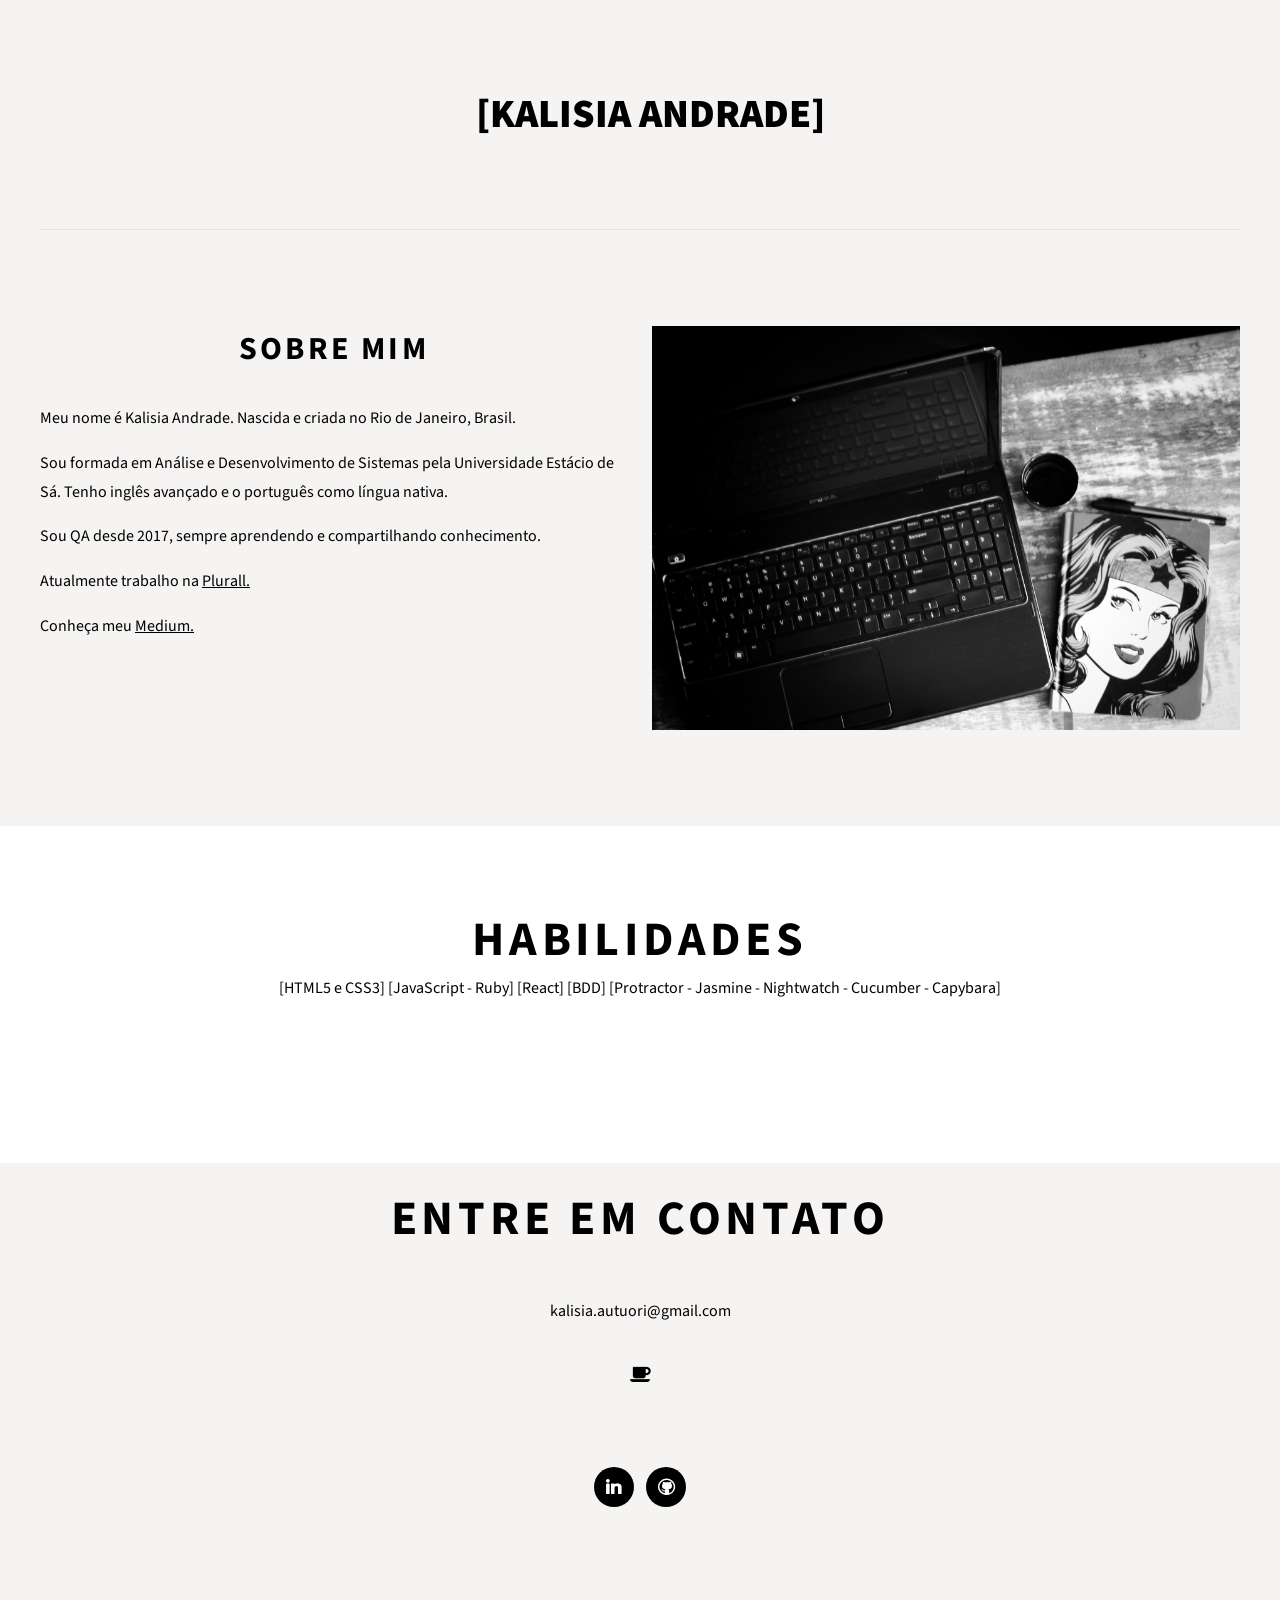
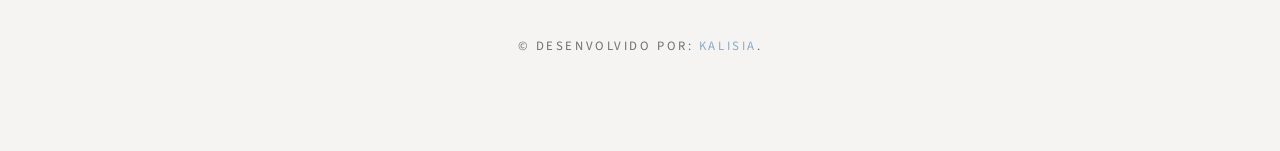
==== index.html @ cdbc7ce9 "Little modifications" ====
<!DOCTYPE html PUBLIC "-//W3C//DTD XHTML 1.0 Strict//EN" "http://www.w3.org/TR/xhtml1/DTD/xhtml1-strict.dtd">

<html xmlns="http://www.w3.org/1999/xhtml">
	
<head>
<meta http-equiv="Content-Type" content="text/html; charset=utf-8" />
<meta name="keywords" content="" />
<meta name="description" content="" />
<link href="http://fonts.googleapis.com/css?family=Source+Sans+Pro:200,300,400,600,700,900" rel="stylesheet" />
<link href="default.css" rel="stylesheet" type="text/css" media="all" />
<link href="fonts.css" rel="stylesheet" type="text/css" media="all" />
</head>
	
<body>
<div id="logo" class="container">
	<br><h1><span>[Kalisia Andrade]</span></a></h1></div></br>
	
</div>
<div id="page" class="container">
	<div id="content">
		<div class="title">
			<h2>Sobre mim</h2>
		</div>
		<p>Meu nome é Kalisia Andrade. Nascida e criada no Rio de Janeiro, Brasil.</p>
		<p>Sou formada em Análise e Desenvolvimento de Sistemas pela Universidade Estácio de Sá. Tenho inglês avançado e o português como língua nativa.</p>
		<p>Sou QA desde 2017, sempre aprendendo e compartilhando conhecimento.</p>
		<p>Atualmente trabalho na <a href=”https://www.plurall.net/”>Plurall.</a></p>
		<p>Conheça meu <a href=”https://medium.com/@kalisiaa”>Medium.</a></p>
		</div>
		<div id="sidebar"><a href="#" class="image image-full"><img src="/images/IMG_7427-01.jpeg" alt="" /></a></div>
</div>



<!--Kalisa.2019-->


<div id="featured-wrapper">
	<div id="featured" class="container">
		<div class="major">
			<h2>Habilidades</h2>
			<p>[HTML5 e CSS3] [JavaScript - Ruby] [React] [BDD] [Protractor - Jasmine - Nightwatch - Cucumber - Capybara]</p>
		</div>
		</div>
	</div>
</div>


<!--Kalisia.2019-->


<!--<div id="featured-wrapper">
	<div id="featured" class="container">
		<div class="major">
			<h2>Projetos</h2>
			<span class="byline"></span> 
		</div>
		<div id="sidebar"><a href="https://github.com/fabiopaesleme/fabiopaesleme.github.io" target="_blank" title="HTML Tutorials"Github do meu projeto para uma clínica de fisioterapia</a>
			</div>
		</div>
	</div>
</div>


<!--Kalisia.2019-->


<div id="contact" class="container">
		<div class="major">
			<br><h2>Entre em contato</h2></br>

			<br><p>kalisia.autuori@gmail.com</p></br>
			<a class="icon icon-coffee"></a>
		</div>

		<ul class="contact">
			<li><a href="https://www.linkedin.com/in/kalisia/" class="icon icon-linkedin"><span>Linkedin</span></a></li>
			<li><a href="https://github.com/Kalisia" class="icon icon-github"><span>Github</span></a></li>
		</ul>
</div>
<div id="copyright" class="container">
	<p>&copy; Desenvolvido por: <a href="https://github.com/Kalisia">Kalisia</a>.</p>
</div>
</body>
</html>
---- default.css ----
html, body
	{
		height: 100%;
	}
	
	body
	{
		margin: 0px;
		padding: 0px;
		background: #F6F4F3;
		font-family: 'Source Sans Pro', sans-serif;
		font-size: 12pt;
		font-weight: 400;
		color: #000000;
	}
	
	
	h1, h2, h3
	{
		margin: 0;
		padding: 0;
		text-align: center;
	}
	
	p, ol, ul
	{
		margin-top: 0;
	}
	
	ol, ul
	{
		padding: 0;
		list-style: none;
	}
	
	p
	{
		line-height: 180%;
	}
	
	strong
	{
	}
	
	a
	{
		color: #000000;
	}
	
	a:hover
	{
		text-decoration: none;
	}
	
	.container
	{
		width: 1200px;
		margin: 0px auto;
	}

/*********************************************************************************/
/* Image Style                                                                   */
/*********************************************************************************/

	.image
	{
		display: inline-block;
	}
	
	.image img
	{
		display: block;
		width: 100%;
	}
	
	.image-full
	{
		display: block;
		width: 100%;
		margin: 0 0 0 0;
	}
	
	.image-left
	{
		float: left;
		margin: 0 2em 2em 0;
	}
	
	.image-centered
	{
		display: block;
		margin: 0 0 2em 0;
	}
	
	.image-centered img
	{
		margin: 0 auto;
		width: auto;
	}

/*********************************************************************************/
/* List Styles                                                                   */
/*********************************************************************************/

	ul.style1
	{
	}


/*********************************************************************************/
/* Social Icon Styles                                                            */
/*********************************************************************************/

	ul.contact
	{
		overflow:  hidden;
		margin: 0em 0 3em 0;
		padding-top: 1em;
		text-align: center;
	}
	
	ul.contact li
	{
		display: inline-block;
		padding: 0em 0.30em;
		font-size: 1em;
	}
	
	ul.contact li span
	{
		display: none;
		margin: 0;
		padding: 0;
	}
	
	ul.contact li a
	{
		color: #FFF;
	}
	
	ul.contact li a:before
	{
		display: inline-block;
		background: #000000;
		width: 40px;
		height: 40px;
		line-height: 40px;
		border-radius: 20px;
		text-align: center;
		color: #ffffff;
	}

/*********************************************************************************/
/* Major Styles                                                                  */
/*********************************************************************************/

	.major
	{
		overflow: hidden;
		margin-bottom: 4em;
		text-align: center;
	}
	
	.major h2
	{
		letter-spacing: 0.10em;
		text-transform: uppercase;
		font-size: 3em;
		font-weight: 700;
		color: #000000;
	}

	.major .byline
	{
		display: block;
		padding-top: 0.2em;
		font-weight: 300;
		font-size: 2em;
	}

/*********************************************************************************/
/* Title Styles                                                                  */
/*********************************************************************************/

	.title
	{
		text-align: center;
	}
	
	.title h2
	{
		letter-spacing: 0.10em;
		text-transform: uppercase;
		font-weight: 700;
		color: #000000;
	}

	.title .byline
	{
		display: block;
		padding-top: 1em;
		font-weight: 300;
		font-size: 1.1em;
	}


/*********************************************************************************/
/* Button Style                                                                  */
/*********************************************************************************/

	.button
	{
		display: inline-block;
		margin: 1em 0em;
		padding: 1em 3em 1em 3em;
		background: #3f3f3f;
		letter-spacing: 0.20em;
		text-decoration: none;
		text-align: center;
		text-transform: uppercase;
		font-weight: 400;
		font-size: 0.90em;
		color: #FFF;
	}
	
	.button:before
	{
	}
		
/*********************************************************************************/
/* Header                                                                        */
/*********************************************************************************/

	#header
	{
		background: #3f3f3f;
	}

/*********************************************************************************/
/* Logo                                                                          */
/*********************************************************************************/

	#logo
	{
		padding: 4em 0em;
		text-transform: uppercase;
	}

	#logo h1
	{
		text-align: center;
		font-weight: 900;
		font-size: 2.5em;
	}
	
	#logo h1 a
	{
	}

	#logo span
	{
		padding: 0em 0em 0em 0.5em;
	}
	
	#logo h1:before
	{
		
	}
	
	#logo a 
	{
		color: #3f3f3f;
	}


/*********************************************************************************/
/* Menu                                                                          */
/*********************************************************************************/

	#menu ul
	{
		margin: 0;
		padding: 20px 0px 20px 0px;
		list-style: none;
		line-height: normal;
		text-align: center;
	}
	
	#menu li
	{
		display: inline-block;
	}
	
	#menu a
	{
		display: block;
		padding: 1em 2em;
		letter-spacing: 1px;
		text-decoration: none;
		text-transform: uppercase;
		font-size: 1em;
		font-weight: 700;
		color: #FFF;
	}
	
	#menu .current_page_item a
	{
	}
	
	#menu a:hover
	{
	}

/*********************************************************************************/
/* Banner                                                                        */
/*********************************************************************************/

	#banner
	{
	}

/*********************************************************************************/
/* Page                                                                          */
/*********************************************************************************/

	#page
	{
		overflow: hidden;
		padding: 6em 0em;
		border-top: 1px solid #E5E5E5;
	}

/*********************************************************************************/
/* Content                                                                       */
/*********************************************************************************/

	#content
	{
		float: left;
		width: 588px;
	}
	
	#content .title
	{
		padding-bottom: 2em;
		text-align: left;
	}
	
	#content h2
	{
		font-size: 2em;
	}
	
	#content .byline
	{
		padding-top: 0;
		font-size: 1.5em;
	}

/*********************************************************************************/
/* Sidebar                                                                       */
/*********************************************************************************/

	#sidebar
	{
		float: right;
		width: 588px;
	}

/*********************************************************************************/
/* Footer                                                                        */
/*********************************************************************************/

	#footer
	{
	}

/*********************************************************************************/
/* Copyright                                                                     */
/*********************************************************************************/

	#copyright
	{
		overflow: hidden;
		padding: 5em 0em;
	}
	
	#copyright p
	{
		letter-spacing: 0.20em;
		text-align: center;
		text-transform: uppercase;
		font-size: 0.80em;
		color: #6F6F6F;
	}
	
	#copyright a
	{
		text-decoration: none;
		color: #89abc6;
	}

/*********************************************************************************/
/* Featured                                                                      */
/*********************************************************************************/

	#featured-wrapper
	{
		overflow: hidden;
		padding: 5em 0em;
		background: #FFF;
	}
	
	#featured h2
	{
		text-align: center;
	}

	#featured .icon
	{
		position: relative;
		display: block;
		margin: 0px auto 20px auto;
		line-height:  normal;
		font-size: 6em;
		text-align: center;
		color: #89abc6;
	}

	div#passeidireto img
	{
    		width: 400px;
    		margin: auto;
	}

	.column1,
	.column2,
	.column3,
	.column4
	{
		width: 282px;
	}
	
	.column1,
	.column2
	{
		float: left;
		margin-right: 24px;
	}
	
	.column3
	{
		float: left;
	}
	
	.column4
	{
		float: right;
	}

/*********************************************************************************/
/* Portfolio                                                                     */
/*********************************************************************************/

	#portfolio-wrapper
	{
		padding: 6em 0em;
	}
	
	#portfolio
	{
		overflow: hidden;
		text-align: center;
	}
	
	#portfolio img
	{
		margin: 0;
		padding: 0;
	}
	
	#portfolio .box
	{
		padding: 30px;
		background: #FFF;
		border-bottom: 2px solid #7C7C7C;
		border-right: 1px solid #DADADA;
		border-left: 1px solid #DADADA;
	}


	#passeidireto #sidebar
	{
    		width: 100%;
	}
---- fonts.css ----
@charset 'UTF-8';

@font-face
{
	font-family: 'FontAwesome';
	src: url('fonts/fontawesome-webfont.eot?v=3.0.1');
	src: url('fonts/fontawesome-webfont.eot?#iefix&v=3.0.1') format('embedded-opentype'),
	     url('fonts/fontawesome-webfont.woff?v=3.0.1') format('woff'),
	     url('fonts/fontawesome-webfont.ttf?v=3.0.1') format('truetype'),
	     url('fonts/fontawesome-webfont.svg#FontAwesome') format('svg');
	font-weight: normal;
	font-style: normal;
}

@font-face
{
	font-family: 'Font-Awesome-Social';
	src: url('fonts/fontawesome-social-webfont.eot');
	src: url('fonts/fontawesome-social-webfont.eot?#iefix') format('embedded-opentype'),
	     url('fonts/fontawesome-social-webfont.woff') format('woff'),
		 url('fonts/fontawesome-social-webfont.ttf') format('truetype'),
		 url('fonts/fontawesome-social-webfont.svg#Font-Awesome-More') format('svg');
	font-weight: normal;
	font-style: normal;
}

/*********************************************************************************/
/* Icons                                                                         */
/*********************************************************************************/

	/*
		Powered by:
		
		Font Awesome (http://fortawesome.github.com/Font-Awesome/)
		Font Awesome More (http://gregoryloucas.github.com/Font-Awesome-More/)
	*/

	.icon
	{
		text-decoration: none;
	}

		.icon:before
		{
			font-size: 1.25em;
			text-decoration: none;
			font-family: FontAwesome;
			font-weight: normal;
			font-style: normal;
			-webkit-text-rendering: optimizeLegibility;
			-moz-text-rendering: optimizeLegibility;
			-ms-text-rendering: optimizeLegibility;
			-o-text-rendering: optimizeLegibility;
			text-rendering: optimizeLegibility;
			-webkit-font-smoothing: antialiased;
			-moz-font-smoothing: antialiased;
			-ms-font-smoothing: antialiased;
			-o-font-smoothing: antialiased;
			font-smoothing: antialiased;
			-webkit-font-feature-settings: "liga" 1, "dlig" 1;
			-moz-font-feature-settings: "liga=1, dlig=1";
			-ms-font-feature-settings: "liga" 1, "dlig" 1;
			-o-font-feature-settings: "liga" 1, "dlig" 1;
			font-feature-settings: "liga" 1, "dlig" 1;
		}

		.icon-glass:before                { content: "\f000"; }
		.icon-music:before                { content: "\f001"; }
		.icon-search:before               { content: "\f002"; }
		.icon-envelope:before             { content: "\f003"; }
		.icon-heart:before                { content: "\f004"; }
		.icon-star:before                 { content: "\f005"; }
		.icon-star-empty:before           { content: "\f006"; }
		.icon-user:before                 { content: "\f007"; }
		.icon-film:before                 { content: "\f008"; }
		.icon-th-large:before             { content: "\f009"; }
		.icon-th:before                   { content: "\f00a"; }
		.icon-th-list:before              { content: "\f00b"; }
		.icon-ok:before                   { content: "\f00c"; }
		.icon-remove:before               { content: "\f00d"; }
		.icon-zoom-in:before              { content: "\f00e"; }

		.icon-zoom-out:before             { content: "\f010"; }
		.icon-off:before                  { content: "\f011"; }
		.icon-signal:before               { content: "\f012"; }
		.icon-cog:before                  { content: "\f013"; }
		.icon-trash:before                { content: "\f014"; }
		.icon-home:before                 { content: "\f015"; }
		.icon-file:before                 { content: "\f016"; }
		.icon-time:before                 { content: "\f017"; }
		.icon-road:before                 { content: "\f018"; }
		.icon-download-alt:before         { content: "\f019"; }
		.icon-download:before             { content: "\f01a"; }
		.icon-upload:before               { content: "\f01b"; }
		.icon-inbox:before                { content: "\f01c"; }
		.icon-play-circle:before          { content: "\f01d"; }
		.icon-repeat:before               { content: "\f01e"; }

		/* \f020 doesn't work in Safari. all shifted one down */
		.icon-refresh:before              { content: "\f021"; }
		.icon-list-alt:before             { content: "\f022"; }
		.icon-lock:before                 { content: "\f023"; }
		.icon-flag:before                 { content: "\f024"; }
		.icon-headphones:before           { content: "\f025"; }
		.icon-volume-off:before           { content: "\f026"; }
		.icon-volume-down:before          { content: "\f027"; }
		.icon-volume-up:before            { content: "\f028"; }
		.icon-qrcode:before               { content: "\f029"; }
		.icon-barcode:before              { content: "\f02a"; }
		.icon-tag:before                  { content: "\f02b"; }
		.icon-tags:before                 { content: "\f02c"; }
		.icon-book:before                 { content: "\f02d"; }
		.icon-bookmark:before             { content: "\f02e"; }
		.icon-print:before                { content: "\f02f"; }

		.icon-camera:before               { content: "\f030"; }
		.icon-font:before                 { content: "\f031"; }
		.icon-bold:before                 { content: "\f032"; }
		.icon-italic:before               { content: "\f033"; }
		.icon-text-height:before          { content: "\f034"; }
		.icon-text-width:before           { content: "\f035"; }
		.icon-align-left:before           { content: "\f036"; }
		.icon-align-center:before         { content: "\f037"; }
		.icon-align-right:before          { content: "\f038"; }
		.icon-align-justify:before        { content: "\f039"; }
		.icon-list:before                 { content: "\f03a"; }
		.icon-indent-left:before          { content: "\f03b"; }
		.icon-indent-right:before         { content: "\f03c"; }
		.icon-facetime-video:before       { content: "\f03d"; }
		.icon-picture:before              { content: "\f03e"; }

		.icon-pencil:before               { content: "\f040"; }
		.icon-map-marker:before           { content: "\f041"; }
		.icon-adjust:before               { content: "\f042"; }
		.icon-tint:before                 { content: "\f043"; }
		.icon-edit:before                 { content: "\f044"; }
		.icon-share:before                { content: "\f045"; }
		.icon-check:before                { content: "\f046"; }
		.icon-move:before                 { content: "\f047"; }
		.icon-step-backward:before        { content: "\f048"; }
		.icon-fast-backward:before        { content: "\f049"; }
		.icon-backward:before             { content: "\f04a"; }
		.icon-play:before                 { content: "\f04b"; }
		.icon-pause:before                { content: "\f04c"; }
		.icon-stop:before                 { content: "\f04d"; }
		.icon-forward:before              { content: "\f04e"; }

		.icon-fast-forward:before         { content: "\f050"; }
		.icon-step-forward:before         { content: "\f051"; }
		.icon-eject:before                { content: "\f052"; }
		.icon-chevron-left:before         { content: "\f053"; }
		.icon-chevron-right:before        { content: "\f054"; }
		.icon-plus-sign:before            { content: "\f055"; }
		.icon-minus-sign:before           { content: "\f056"; }
		.icon-remove-sign:before          { content: "\f057"; }
		.icon-ok-sign:before              { content: "\f058"; }
		.icon-question-sign:before        { content: "\f059"; }
		.icon-info-sign:before            { content: "\f05a"; }
		.icon-screenshot:before           { content: "\f05b"; }
		.icon-remove-circle:before        { content: "\f05c"; }
		.icon-ok-circle:before            { content: "\f05d"; }
		.icon-ban-circle:before           { content: "\f05e"; }

		.icon-arrow-left:before           { content: "\f060"; }
		.icon-arrow-right:before          { content: "\f061"; }
		.icon-arrow-up:before             { content: "\f062"; }
		.icon-arrow-down:before           { content: "\f063"; }
		.icon-share-alt:before            { content: "\f064"; }
		.icon-resize-full:before          { content: "\f065"; }
		.icon-resize-small:before         { content: "\f066"; }
		.icon-plus:before                 { content: "\f067"; }
		.icon-minus:before                { content: "\f068"; }
		.icon-asterisk:before             { content: "\f069"; }
		.icon-exclamation-sign:before     { content: "\f06a"; }
		.icon-gift:before                 { content: "\f06b"; }
		.icon-leaf:before                 { content: "\f06c"; }
		.icon-fire:before                 { content: "\f06d"; }
		.icon-eye-open:before             { content: "\f06e"; }

		.icon-eye-close:before            { content: "\f070"; }
		.icon-warning-sign:before         { content: "\f071"; }
		.icon-plane:before                { content: "\f072"; }
		.icon-calendar:before             { content: "\f073"; }
		.icon-random:before               { content: "\f074"; }
		.icon-comment:before              { content: "\f075"; }
		.icon-magnet:before               { content: "\f076"; }
		.icon-chevron-up:before           { content: "\f077"; }
		.icon-chevron-down:before         { content: "\f078"; }
		.icon-retweet:before              { content: "\f079"; }
		.icon-shopping-cart:before        { content: "\f07a"; }
		.icon-folder-close:before         { content: "\f07b"; }
		.icon-folder-open:before          { content: "\f07c"; }
		.icon-resize-vertical:before      { content: "\f07d"; }
		.icon-resize-horizontal:before    { content: "\f07e"; }

		.icon-bar-chart:before            { content: "\f080"; }
		.icon-twitter-sign:before         { content: "\f081"; }
		.icon-facebook-sign:before        { content: "\f082"; }
		.icon-camera-retro:before         { content: "\f083"; }
		.icon-key:before                  { content: "\f084"; }
		.icon-cogs:before                 { content: "\f085"; }
		.icon-comments:before             { content: "\f086"; }
		.icon-thumbs-up:before            { content: "\f087"; }
		.icon-thumbs-down:before          { content: "\f088"; }
		.icon-star-half:before            { content: "\f089"; }
		.icon-heart-empty:before          { content: "\f08a"; }
		.icon-signout:before              { content: "\f08b"; }
		.icon-linkedin-sign:before        { content: "\f08c"; }
		.icon-pushpin:before              { content: "\f08d"; }
		.icon-external-link:before        { content: "\f08e"; }

		.icon-signin:before               { content: "\f090"; }
		.icon-trophy:before               { content: "\f091"; }
		.icon-github-sign:before          { content: "\f092"; }
		.icon-upload-alt:before           { content: "\f093"; }
		.icon-lemon:before                { content: "\f094"; }
		.icon-phone:before                { content: "\f095"; }
		.icon-check-empty:before          { content: "\f096"; }
		.icon-bookmark-empty:before       { content: "\f097"; }
		.icon-phone-sign:before           { content: "\f098"; }
		.icon-twitter:before              { content: "\f099"; }
		.icon-facebook:before             { content: "\f09a"; }
		.icon-github:before               { content: "\f09b"; }
		.icon-unlock:before               { content: "\f09c"; }
		.icon-credit-card:before          { content: "\f09d"; }
		.icon-rss:before                  { content: "\f09e"; }

		.icon-hdd:before                  { content: "\f0a0"; }
		.icon-bullhorn:before             { content: "\f0a1"; }
		.icon-bell:before                 { content: "\f0a2"; }
		.icon-certificate:before          { content: "\f0a3"; }
		.icon-hand-right:before           { content: "\f0a4"; }
		.icon-hand-left:before            { content: "\f0a5"; }
		.icon-hand-up:before              { content: "\f0a6"; }
		.icon-hand-down:before            { content: "\f0a7"; }
		.icon-circle-arrow-left:before    { content: "\f0a8"; }
		.icon-circle-arrow-right:before   { content: "\f0a9"; }
		.icon-circle-arrow-up:before      { content: "\f0aa"; }
		.icon-circle-arrow-down:before    { content: "\f0ab"; }
		.icon-globe:before                { content: "\f0ac"; }
		.icon-wrench:before               { content: "\f0ad"; }
		.icon-tasks:before                { content: "\f0ae"; }

		.icon-filter:before               { content: "\f0b0"; }
		.icon-briefcase:before            { content: "\f0b1"; }
		.icon-fullscreen:before           { content: "\f0b2"; }

		.icon-group:before                { content: "\f0c0"; }
		.icon-link:before                 { content: "\f0c1"; }
		.icon-cloud:before                { content: "\f0c2"; }
		.icon-beaker:before               { content: "\f0c3"; }
		.icon-cut:before                  { content: "\f0c4"; }
		.icon-copy:before                 { content: "\f0c5"; }
		.icon-paper-clip:before           { content: "\f0c6"; }
		.icon-save:before                 { content: "\f0c7"; }
		.icon-sign-blank:before           { content: "\f0c8"; }
		.icon-reorder:before              { content: "\f0c9"; }
		.icon-list-ul:before              { content: "\f0ca"; }
		.icon-list-ol:before              { content: "\f0cb"; }
		.icon-strikethrough:before        { content: "\f0cc"; }
		.icon-underline:before            { content: "\f0cd"; }
		.icon-table:before                { content: "\f0ce"; }

		.icon-magic:before                { content: "\f0d0"; }
		.icon-truck:before                { content: "\f0d1"; }
		.icon-pinterest:before            { content: "\f0d2"; }
		.icon-pinterest-sign:before       { content: "\f0d3"; }
		.icon-google-plus-sign:before     { content: "\f0d4"; }
		.icon-google-plus:before          { content: "\f0d5"; }
		.icon-money:before                { content: "\f0d6"; }
		.icon-caret-down:before           { content: "\f0d7"; }
		.icon-caret-up:before             { content: "\f0d8"; }
		.icon-caret-left:before           { content: "\f0d9"; }
		.icon-caret-right:before          { content: "\f0da"; }
		.icon-columns:before              { content: "\f0db"; }
		.icon-sort:before                 { content: "\f0dc"; }
		.icon-sort-down:before            { content: "\f0dd"; }
		.icon-sort-up:before              { content: "\f0de"; }

		.icon-envelope-alt:before         { content: "\f0e0"; }
		.icon-linkedin:before             { content: "\f0e1"; }
		.icon-undo:before                 { content: "\f0e2"; }
		.icon-legal:before                { content: "\f0e3"; }
		.icon-dashboard:before            { content: "\f0e4"; }
		.icon-comment-alt:before          { content: "\f0e5"; }
		.icon-comments-alt:before         { content: "\f0e6"; }
		.icon-bolt:before                 { content: "\f0e7"; }
		.icon-sitemap:before              { content: "\f0e8"; }
		.icon-umbrella:before             { content: "\f0e9"; }
		.icon-paste:before                { content: "\f0ea"; }
		.icon-lightbulb:before            { content: "\f0eb"; }
		.icon-exchange:before             { content: "\f0ec"; }
		.icon-cloud-download:before       { content: "\f0ed"; }
		.icon-cloud-upload:before         { content: "\f0ee"; }

		.icon-user-md:before              { content: "\f0f0"; }
		.icon-stethoscope:before          { content: "\f0f1"; }
		.icon-suitcase:before             { content: "\f0f2"; }
		.icon-bell-alt:before             { content: "\f0f3"; }
		.icon-coffee:before               { content: "\f0f4"; }
		.icon-food:before                 { content: "\f0f5"; }
		.icon-file-alt:before             { content: "\f0f6"; }
		.icon-building:before             { content: "\f0f7"; }
		.icon-hospital:before             { content: "\f0f8"; }
		.icon-ambulance:before            { content: "\f0f9"; }
		.icon-medkit:before               { content: "\f0fa"; }
		.icon-fighter-jet:before          { content: "\f0fb"; }
		.icon-beer:before                 { content: "\f0fc"; }
		.icon-h-sign:before               { content: "\f0fd"; }
		.icon-plus-sign-alt:before        { content: "\f0fe"; }

		.icon-double-angle-left:before    { content: "\f100"; }
		.icon-double-angle-right:before   { content: "\f101"; }
		.icon-double-angle-up:before      { content: "\f102"; }
		.icon-double-angle-down:before    { content: "\f103"; }
		.icon-angle-left:before           { content: "\f104"; }
		.icon-angle-right:before          { content: "\f105"; }
		.icon-angle-up:before             { content: "\f106"; }
		.icon-angle-down:before           { content: "\f107"; }
		.icon-desktop:before              { content: "\f108"; }
		.icon-laptop:before               { content: "\f109"; }
		.icon-tablet:before               { content: "\f10a"; }
		.icon-mobile-phone:before         { content: "\f10b"; }
		.icon-circle-blank:before         { content: "\f10c"; }
		.icon-quote-left:before           { content: "\f10d"; }
		.icon-quote-right:before          { content: "\f10e"; }

		.icon-spinner:before              { content: "\f110"; }
		.icon-circle:before               { content: "\f111"; }
		.icon-reply:before                { content: "\f112"; }
		.icon-github-alt:before           { content: "\f113"; }
		.icon-folder-close-alt:before     { content: "\f114"; }
		.icon-folder-open-alt:before      { content: "\f115"; }

		.icon-blogger-sign:before,.icon-blogger:before,.icon-delicious:before,.icon-dribbble-sign:before,.icon-dribbble:before,.icon-dropbox:before,.icon-drupal:before,.icon-evernote-sign:before,.icon-evernote:before,.icon-flickr-sign:before,.icon-flickr:before,.icon-forrst-sign:before,.icon-forrst:before,.icon-foursquare-sign:before,.icon-foursquare:before,.icon-git-fork:before,.icon-hacker-news:before,.icon-instagram:before,.icon-lastfm-sign:before,.icon-lastfm:before,.icon-paypal:before,.icon-picasa-sign:before,.icon-picasa:before,.icon-reddit:before,.icon-share-this-sign:before,.icon-share-this:before,.icon-skype:before,.icon-soundcloud:before,.icon-spotify:before,.icon-stack-overflow:before,.icon-tumblr-sign:before,.icon-tumblr:before,.icon-vimeo-sign:before,.icon-vimeo:before,.icon-wordpress-sign:before,.icon-wordpress:before,.icon-yelp-sign:before,.icon-yelp:before,.icon-youtube-sign:before,.icon-youtube:before              {font-family:'Font-Awesome-Social'; }

		.icon-dropbox:before              { content: "\f300"; }
		.icon-drupal:before               { content: "\f301"; }
		.icon-git-fork:before             { content: "\f302"; }
		.icon-instagram:before            { content: "\f303"; }
		.icon-share-this-sign:before      { content: "\f304"; }
		.icon-share-this:before           { content: "\f305"; }
		.icon-foursquare-sign:before      { content: "\f306"; }
		.icon-foursquare:before           { content: "\f307"; }
		.icon-hacker-news:before          { content: "\f308"; }
		.icon-skype:before                { content: "\f309"; }
		.icon-spotify:before              { content: "\f30a"; }
		.icon-soundcloud:before           { content: "\f30b"; }
		.icon-paypal:before               { content: "\f30c"; }
		.icon-youtube-sign:before         { content: "\f30d"; }
		.icon-youtube:before              { content: "\f30e"; }
		.icon-reddit:before               { content: "\f30f"; }
		.icon-blogger-sign:before         { content: "\f310"; }
		.icon-blogger:before              { content: "\f311"; }
		.icon-dribbble-sign:before        { content: "\f312"; }
		.icon-dribbble:before             { content: "\f313"; }
		.icon-evernote-sign:before        { content: "\f314"; }
		.icon-evernote:before             { content: "\f315"; }
		.icon-flickr-sign:before          { content: "\f316"; }
		.icon-flickr:before               { content: "\f317"; }
		.icon-forrst-sign:before          { content: "\f318"; }
		.icon-forrst:before               { content: "\f319"; }
		.icon-delicious:before            { content: "\f31a"; }
		.icon-lastfm-sign:before          { content: "\f31b"; }
		.icon-lastfm:before               { content: "\f31c"; }
		.icon-picasa-sign:before          { content: "\f31d"; }
		.icon-picasa:before               { content: "\f31e"; }
		.icon-stack-overflow:before       { content: "\f320"; }
		.icon-tumblr-sign:before          { content: "\f321"; }
		.icon-tumblr:before               { content: "\f322"; }
		.icon-vimeo-sign:before           { content: "\f323"; }
		.icon-vimeo:before                { content: "\f324"; }
		.icon-wordpress-sign:before       { content: "\f325"; }
		.icon-wordpress:before            { content: "\f326"; }
		.icon-yelp-sign:before            { content: "\f327"; }
		.icon-yelp:before                 { content: "\f328"; }
		.icon-cloud-upload:before		  { content: "\f0ee"; }
		.icon-cloud-download:before		  { content: "\f0ed"; }
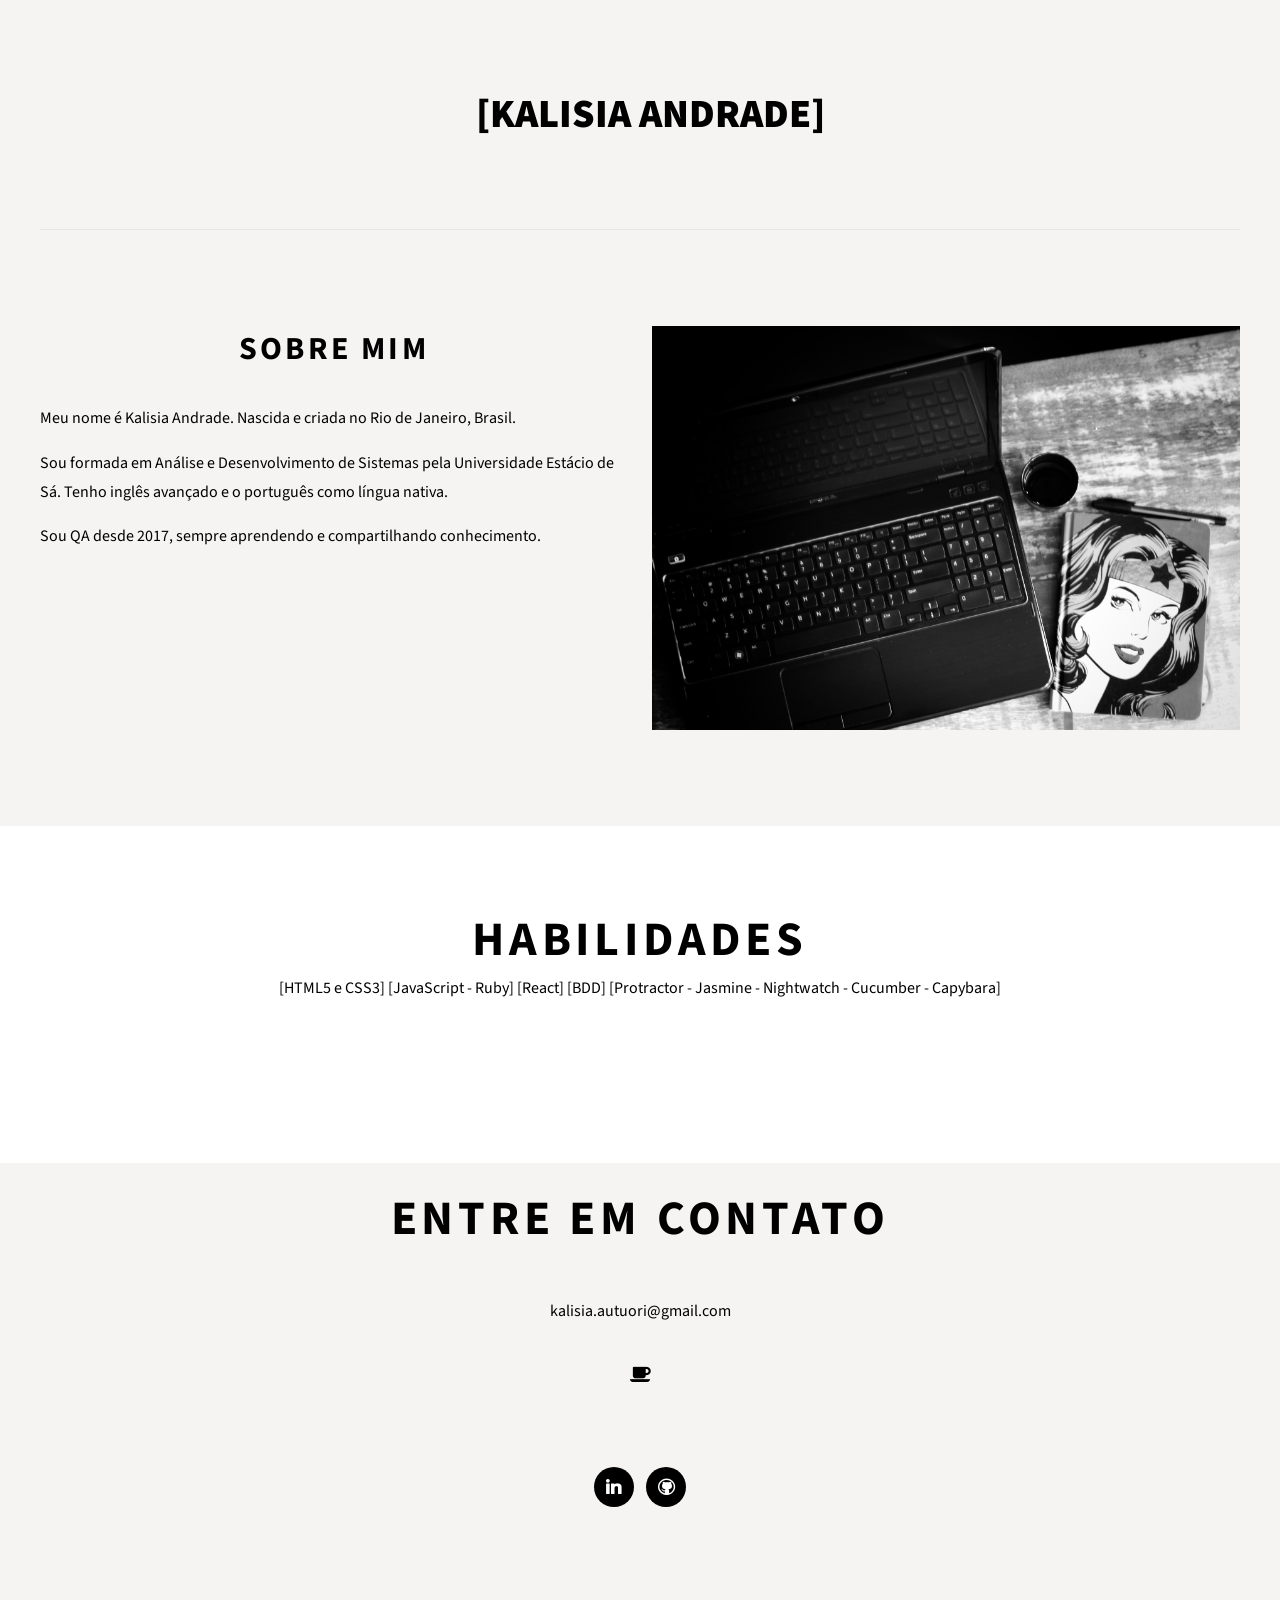
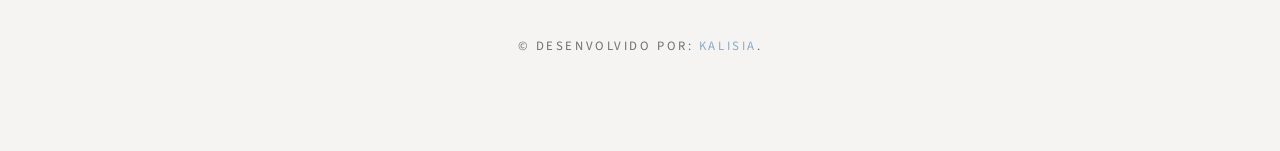
==== commit 73af851d: "more details" ====
--- a/index.html
+++ b/index.html
@@ -24,8 +24,6 @@
 		<p>Meu nome é Kalisia Andrade. Nascida e criada no Rio de Janeiro, Brasil.</p>
 		<p>Sou formada em Análise e Desenvolvimento de Sistemas pela Universidade Estácio de Sá. Tenho inglês avançado e o português como língua nativa.</p>
 		<p>Sou QA desde 2017, sempre aprendendo e compartilhando conhecimento.</p>
-		<p>Atualmente trabalho na <a href=”https://www.plurall.net/”>Plurall.</a></p>
-		<p>Conheça meu <a href=”https://medium.com/@kalisiaa”>Medium.</a></p>
 		</div>
 		<div id="sidebar"><a href="#" class="image image-full"><img src="/images/IMG_7427-01.jpeg" alt="" /></a></div>
 </div>
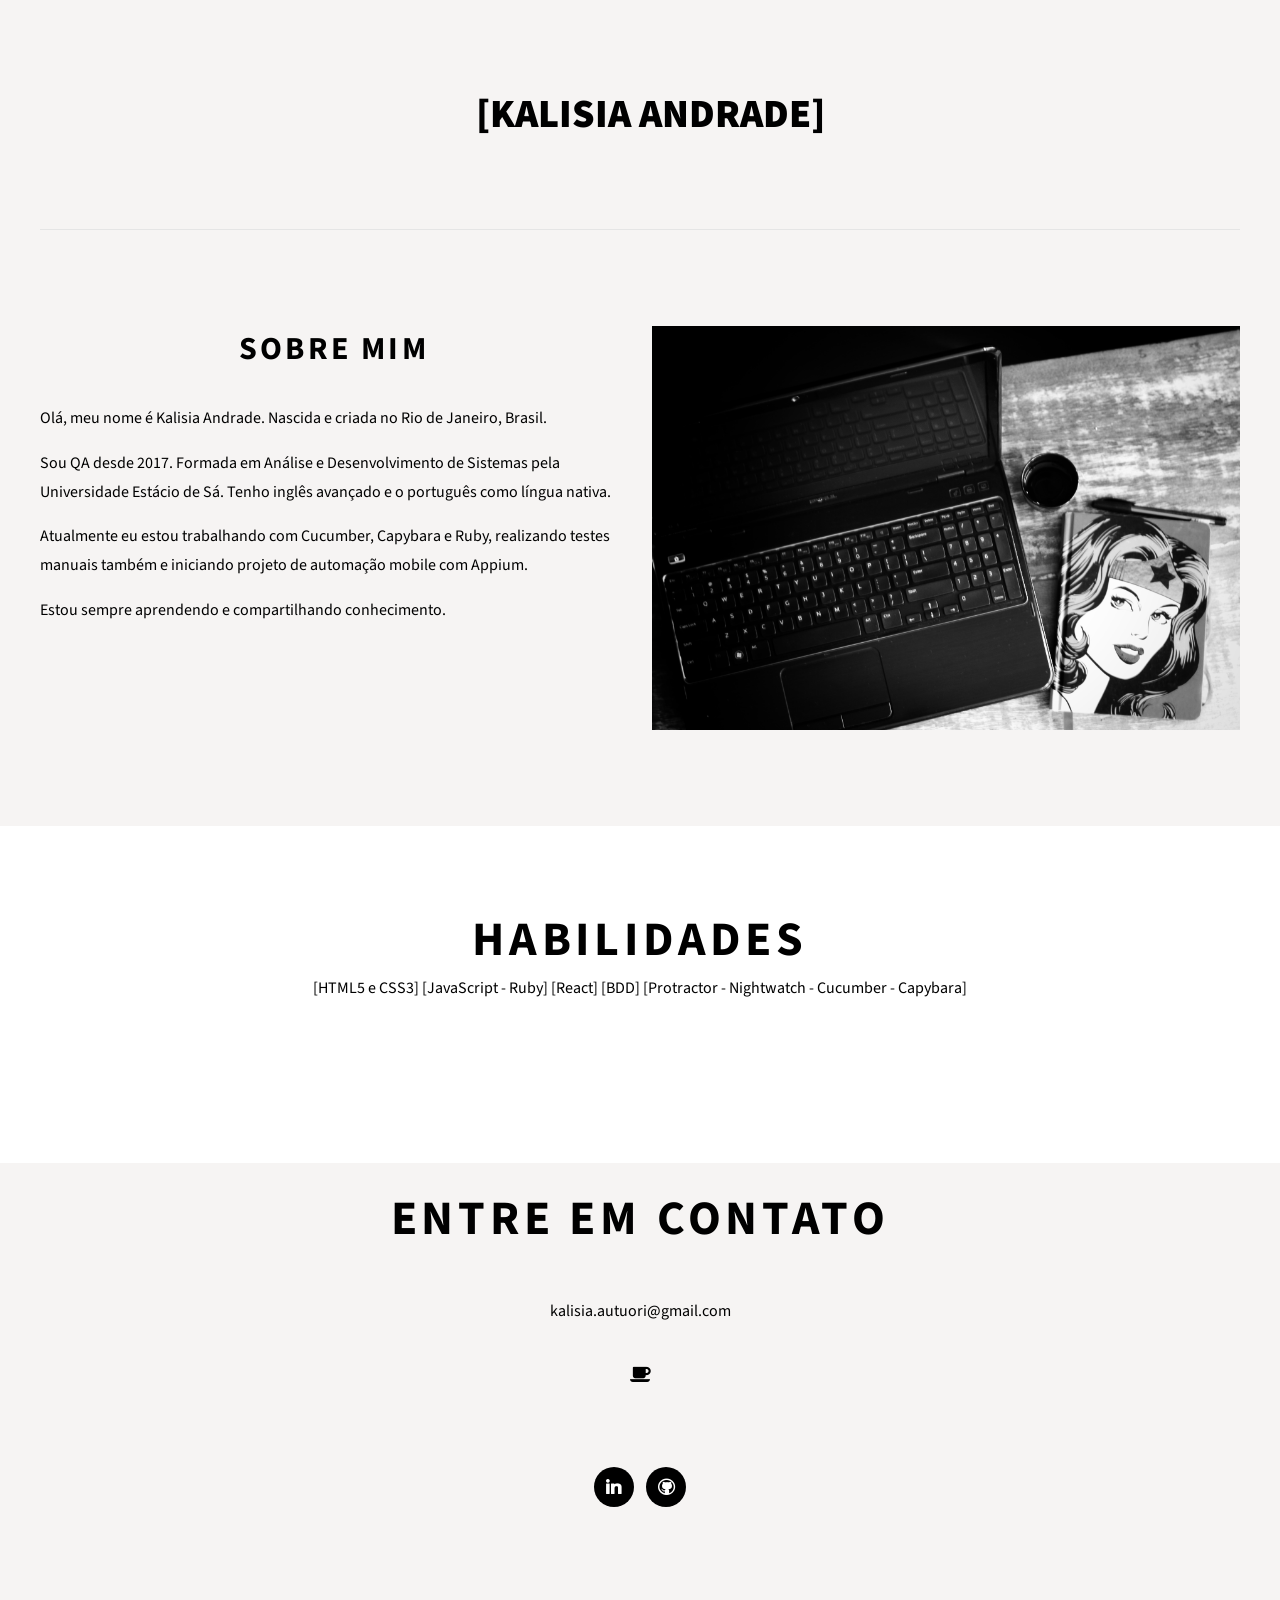
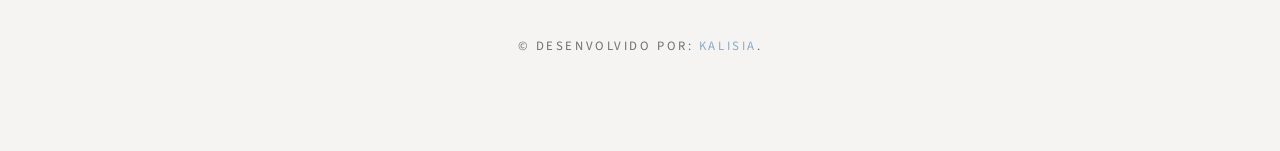
==== commit ebe1a78f: "updating infos" ====
--- a/index.html
+++ b/index.html
@@ -21,9 +21,10 @@
 		<div class="title">
 			<h2>Sobre mim</h2>
 		</div>
-		<p>Meu nome é Kalisia Andrade. Nascida e criada no Rio de Janeiro, Brasil.</p>
-		<p>Sou formada em Análise e Desenvolvimento de Sistemas pela Universidade Estácio de Sá. Tenho inglês avançado e o português como língua nativa.</p>
-		<p>Sou QA desde 2017, sempre aprendendo e compartilhando conhecimento.</p>
+		<p>Olá, meu nome é Kalisia Andrade. Nascida e criada no Rio de Janeiro, Brasil.</p>
+		<p>Sou QA desde 2017. Formada em Análise e Desenvolvimento de Sistemas pela Universidade Estácio de Sá. Tenho inglês avançado e o português como língua nativa.</p>
+		<p>Atualmente eu estou trabalhando com Cucumber, Capybara e Ruby, realizando testes manuais também e iniciando projeto de automação mobile com Appium.</p>
+		<p>Estou sempre aprendendo e compartilhando conhecimento.</p>
 		</div>
 		<div id="sidebar"><a href="#" class="image image-full"><img src="/images/IMG_7427-01.jpeg" alt="" /></a></div>
 </div>
@@ -37,7 +38,7 @@
 	<div id="featured" class="container">
 		<div class="major">
 			<h2>Habilidades</h2>
-			<p>[HTML5 e CSS3] [JavaScript - Ruby] [React] [BDD] [Protractor - Jasmine - Nightwatch - Cucumber - Capybara]</p>
+			<p>[HTML5 e CSS3] [JavaScript - Ruby] [React] [BDD] [Protractor - Nightwatch - Cucumber - Capybara]</p>
 		</div>
 		</div>
 	</div>
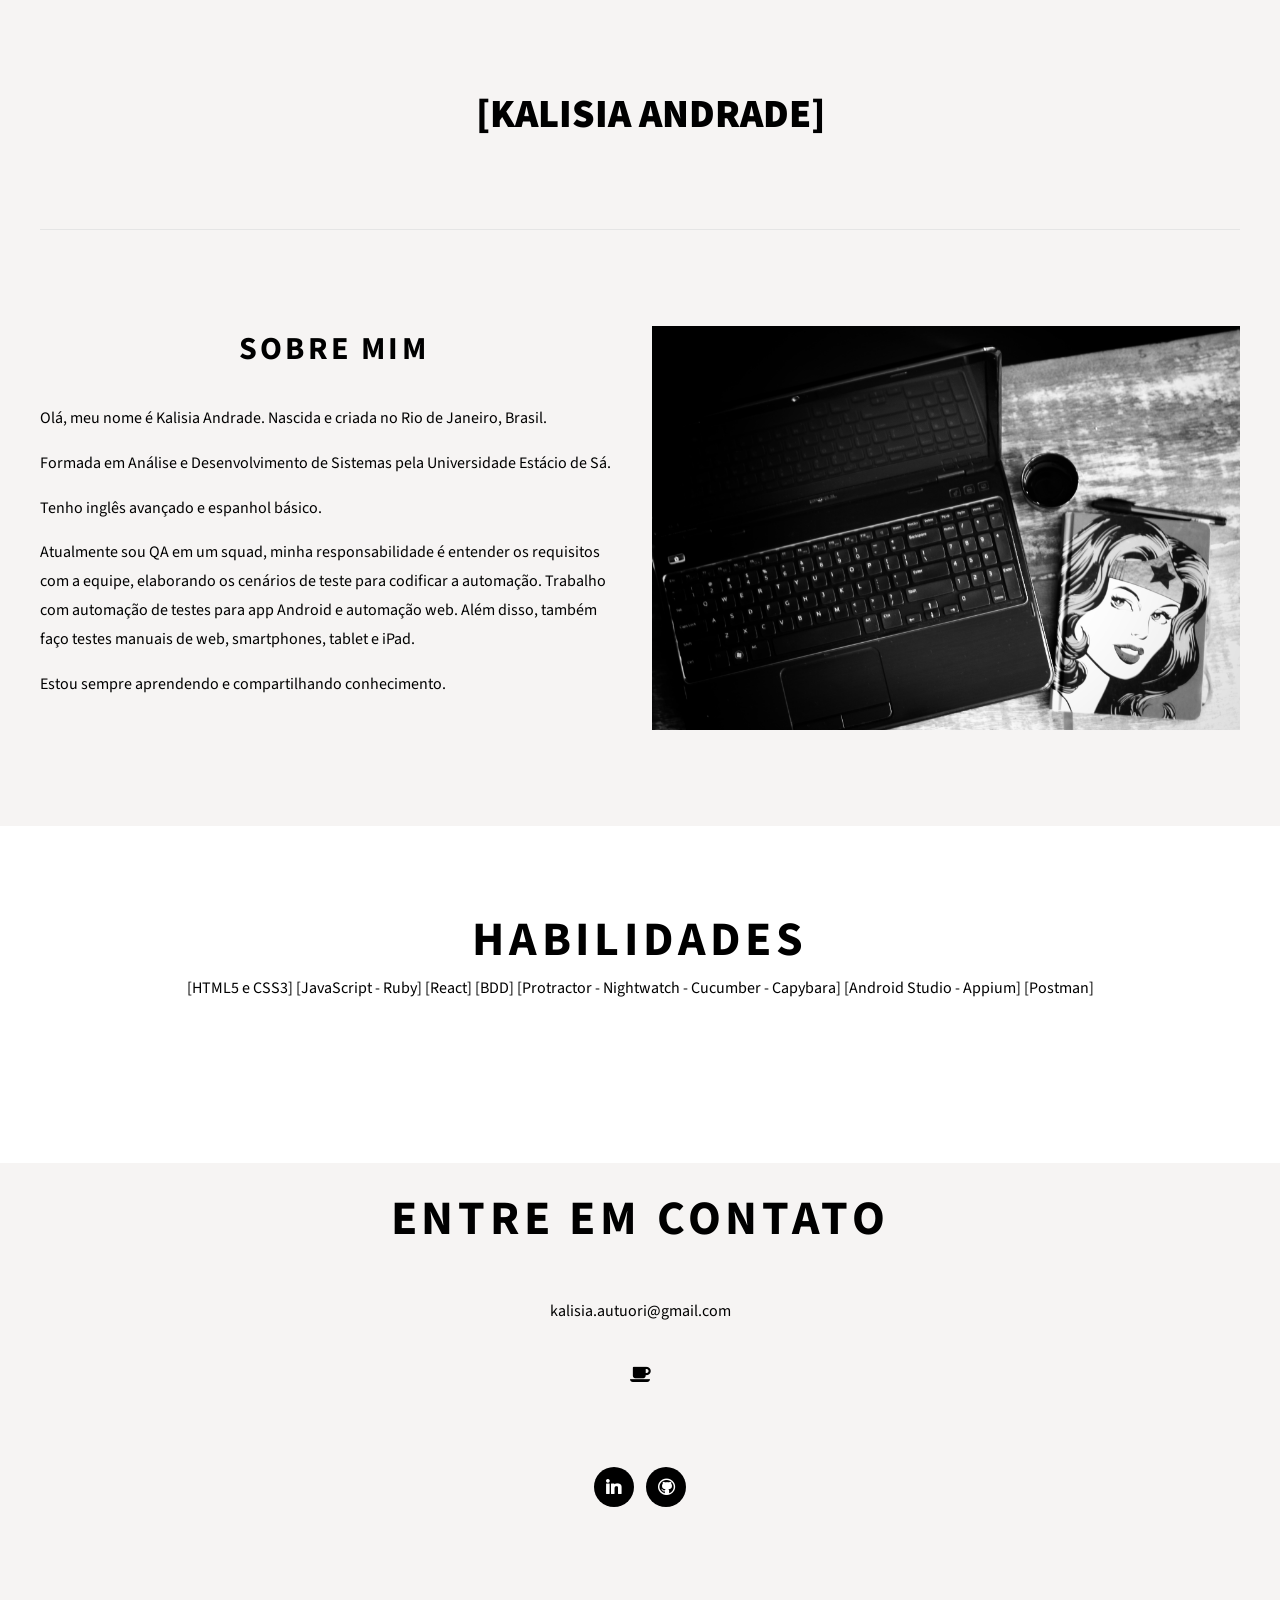
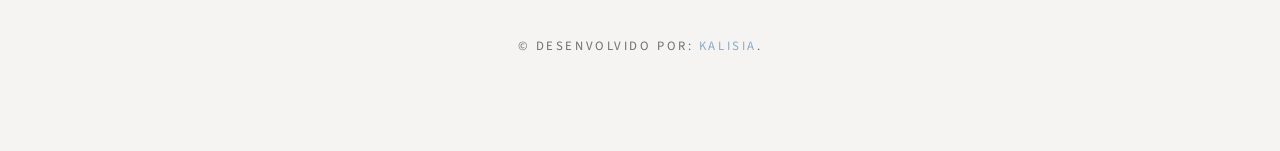
==== commit 4c9a8a51: "Update infos" ====
--- a/index.html
+++ b/index.html
@@ -22,8 +22,9 @@
 			<h2>Sobre mim</h2>
 		</div>
 		<p>Olá, meu nome é Kalisia Andrade. Nascida e criada no Rio de Janeiro, Brasil.</p>
-		<p>Sou QA desde 2017. Formada em Análise e Desenvolvimento de Sistemas pela Universidade Estácio de Sá. Tenho inglês avançado e o português como língua nativa.</p>
-		<p>Atualmente eu estou trabalhando com Cucumber, Capybara e Ruby, realizando testes manuais também e iniciando projeto de automação mobile com Appium.</p>
+		<p>Formada em Análise e Desenvolvimento de Sistemas pela Universidade Estácio de Sá.</p>
+		<p>Tenho inglês avançado e espanhol básico.</p>
+		<p>Atualmente sou QA em um squad, minha responsabilidade é entender os requisitos com a equipe, elaborando os cenários de teste para codificar a automação. Trabalho com automação de testes para app Android e automação web. Além disso, também faço testes manuais de web, smartphones, tablet e iPad.</p>
 		<p>Estou sempre aprendendo e compartilhando conhecimento.</p>
 		</div>
 		<div id="sidebar"><a href="#" class="image image-full"><img src="/images/IMG_7427-01.jpeg" alt="" /></a></div>
@@ -38,7 +39,7 @@
 	<div id="featured" class="container">
 		<div class="major">
 			<h2>Habilidades</h2>
-			<p>[HTML5 e CSS3] [JavaScript - Ruby] [React] [BDD] [Protractor - Nightwatch - Cucumber - Capybara]</p>
+			<p>[HTML5 e CSS3] [JavaScript - Ruby] [React] [BDD] [Protractor - Nightwatch - Cucumber - Capybara] [Android Studio - Appium] [Postman]</p>
 		</div>
 		</div>
 	</div>
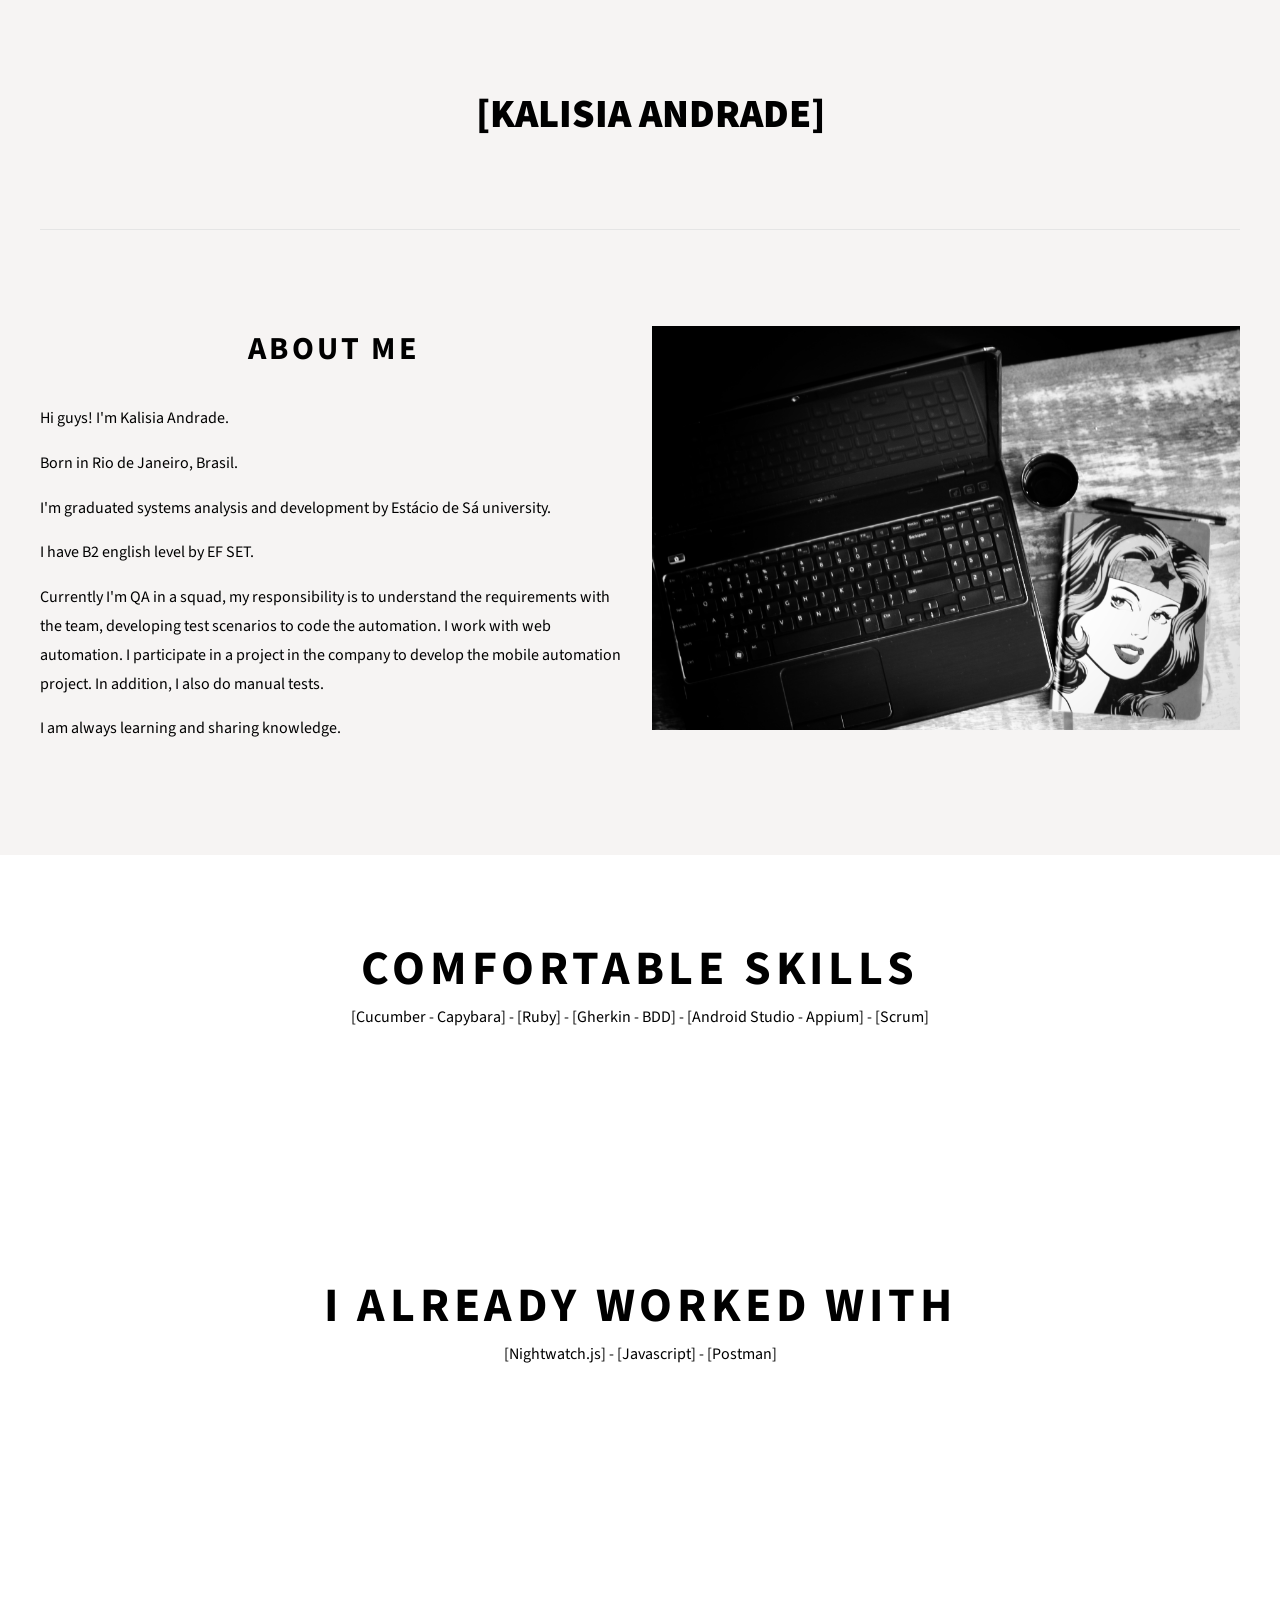
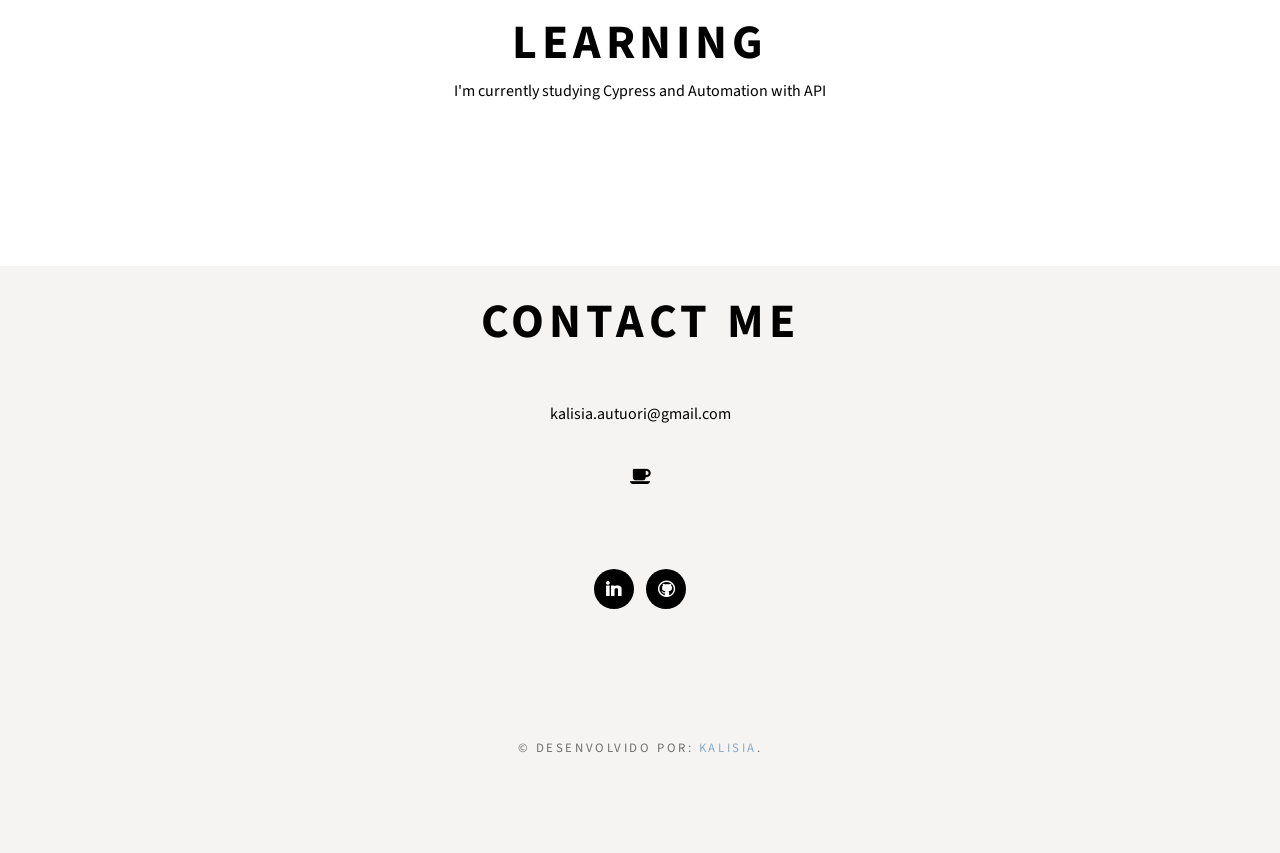
==== commit f122031a: "update" ====
--- a/index.html
+++ b/index.html
@@ -19,13 +19,14 @@
 <div id="page" class="container">
 	<div id="content">
 		<div class="title">
-			<h2>Sobre mim</h2>
+			<h2>About me</h2>
 		</div>
-		<p>Olá, meu nome é Kalisia Andrade. Nascida e criada no Rio de Janeiro, Brasil.</p>
-		<p>Formada em Análise e Desenvolvimento de Sistemas pela Universidade Estácio de Sá.</p>
-		<p>Tenho inglês avançado e espanhol básico.</p>
-		<p>Atualmente sou QA em um squad, minha responsabilidade é entender os requisitos com a equipe, elaborando os cenários de teste para codificar a automação. Trabalho com automação de testes para app Android e automação web. Além disso, também faço testes manuais de web, smartphones, tablet e iPad.</p>
-		<p>Estou sempre aprendendo e compartilhando conhecimento.</p>
+		<p>Hi guys! I'm Kalisia Andrade.</p>
+		<p>Born in Rio de Janeiro, Brasil.</p>
+		<p>I'm graduated systems analysis and development by Estácio de Sá university.</p>
+		<p>I have B2 english level by EF SET.</p>
+		<p>Currently I'm QA in a squad, my responsibility is to understand the requirements with the team, developing test scenarios to code the automation. I work with web automation. I participate in a project in the company to develop the mobile automation project. In addition, I also do manual tests.</p>
+		<p>I am always learning and sharing knowledge.</p>
 		</div>
 		<div id="sidebar"><a href="#" class="image image-full"><img src="/images/IMG_7427-01.jpeg" alt="" /></a></div>
 </div>
@@ -38,8 +39,40 @@
 <div id="featured-wrapper">
 	<div id="featured" class="container">
 		<div class="major">
-			<h2>Habilidades</h2>
-			<p>[HTML5 e CSS3] [JavaScript - Ruby] [React] [BDD] [Protractor - Nightwatch - Cucumber - Capybara] [Android Studio - Appium] [Postman]</p>
+			<h2>Comfortable skills</h2>
+			<p>[Cucumber - Capybara] - [Ruby] - [Gherkin - BDD] - [Android Studio - Appium] - [Scrum]</p>
+			
+		</div>
+		</div>
+	</div>
+</div>
+
+
+<!--Kalisia.2019-->
+
+<div id="featured-wrapper">
+	<div id="featured" class="container">
+		<div class="major">
+			<h2>I already worked with</h2>
+			<p>[Nightwatch.js] - [Javascript] - [Postman]</p>
+			
+			
+		</div>
+		</div>
+	</div>
+</div>
+
+
+<!--Kalisa.2019-->
+
+
+<div id="featured-wrapper">
+	<div id="featured" class="container">
+		<div class="major">
+			<h2>Learning</h2>
+			<p>I'm currently studying Cypress and Automation with API</p>
+			
+			
 		</div>
 		</div>
 	</div>
@@ -67,7 +100,7 @@
 
 <div id="contact" class="container">
 		<div class="major">
-			<br><h2>Entre em contato</h2></br>
+			<br><h2>Contact me</h2></br>
 
 			<br><p>kalisia.autuori@gmail.com</p></br>
 			<a class="icon icon-coffee"></a>
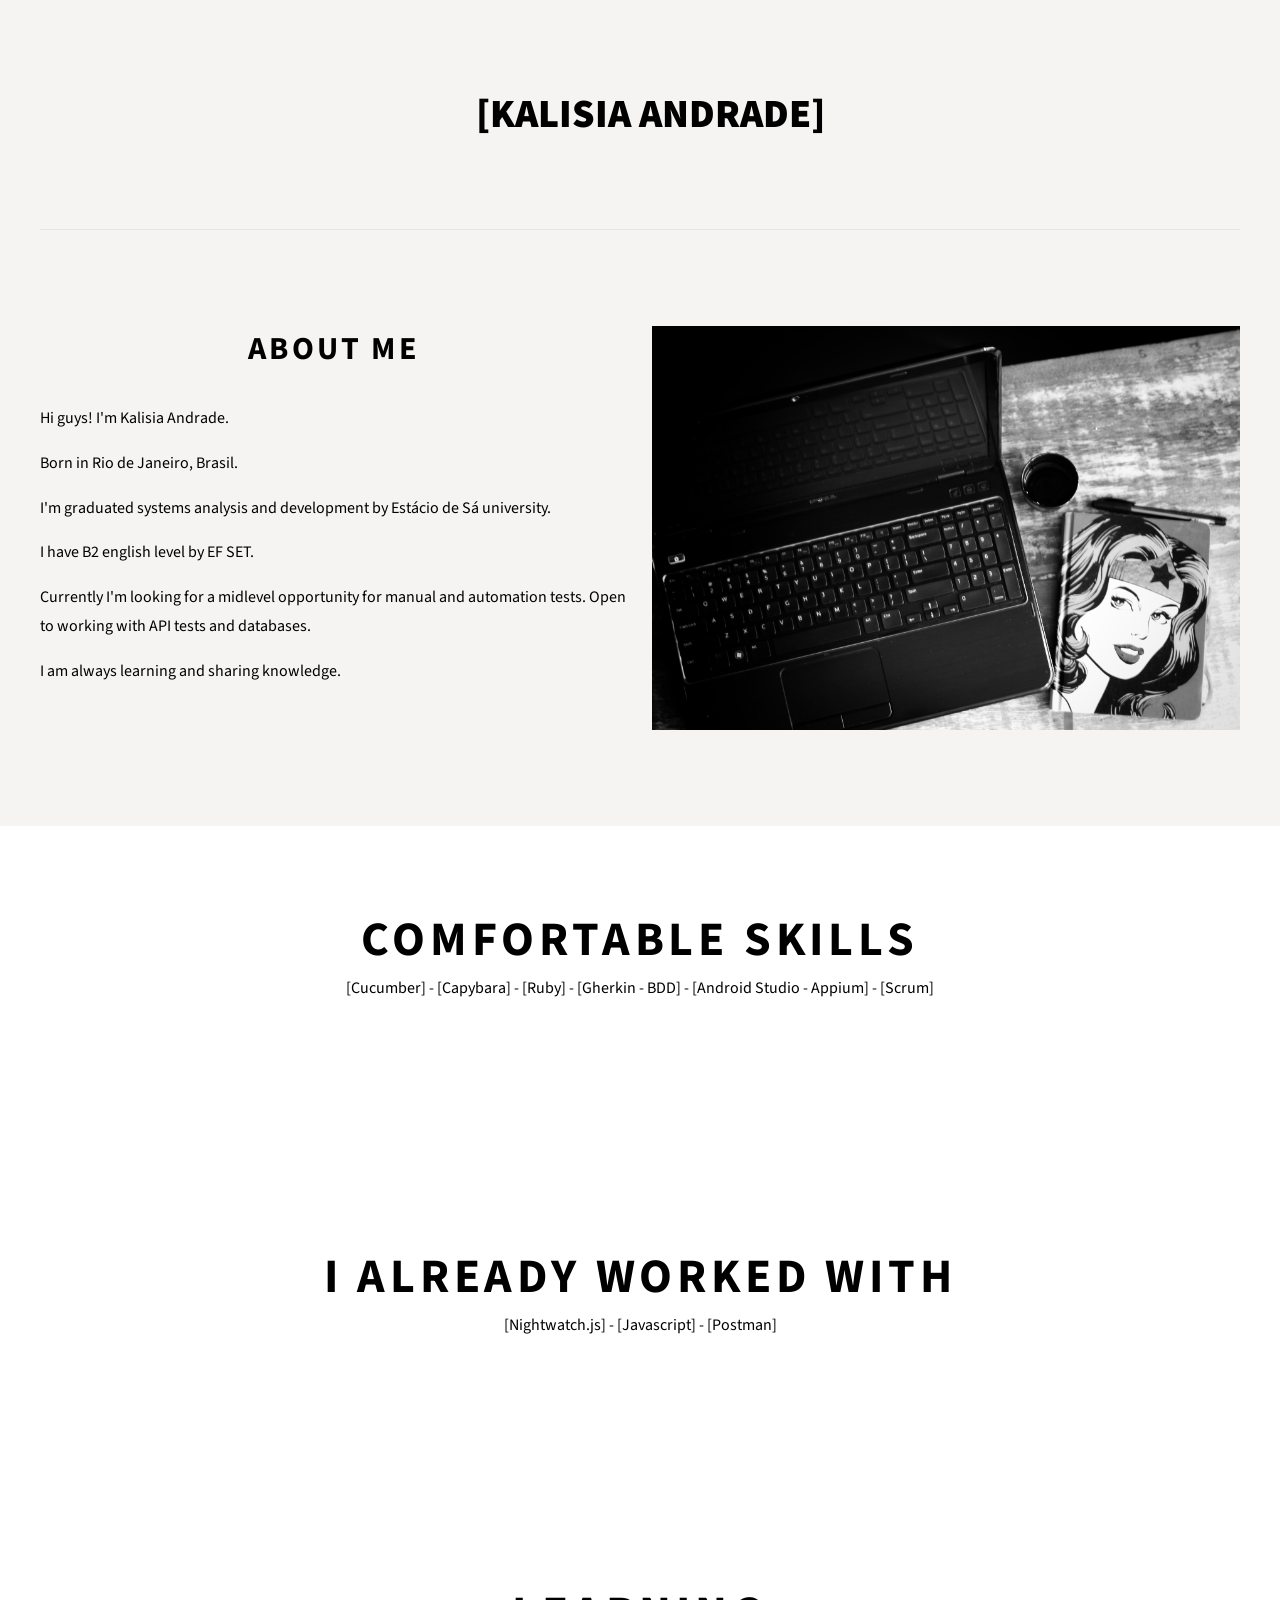
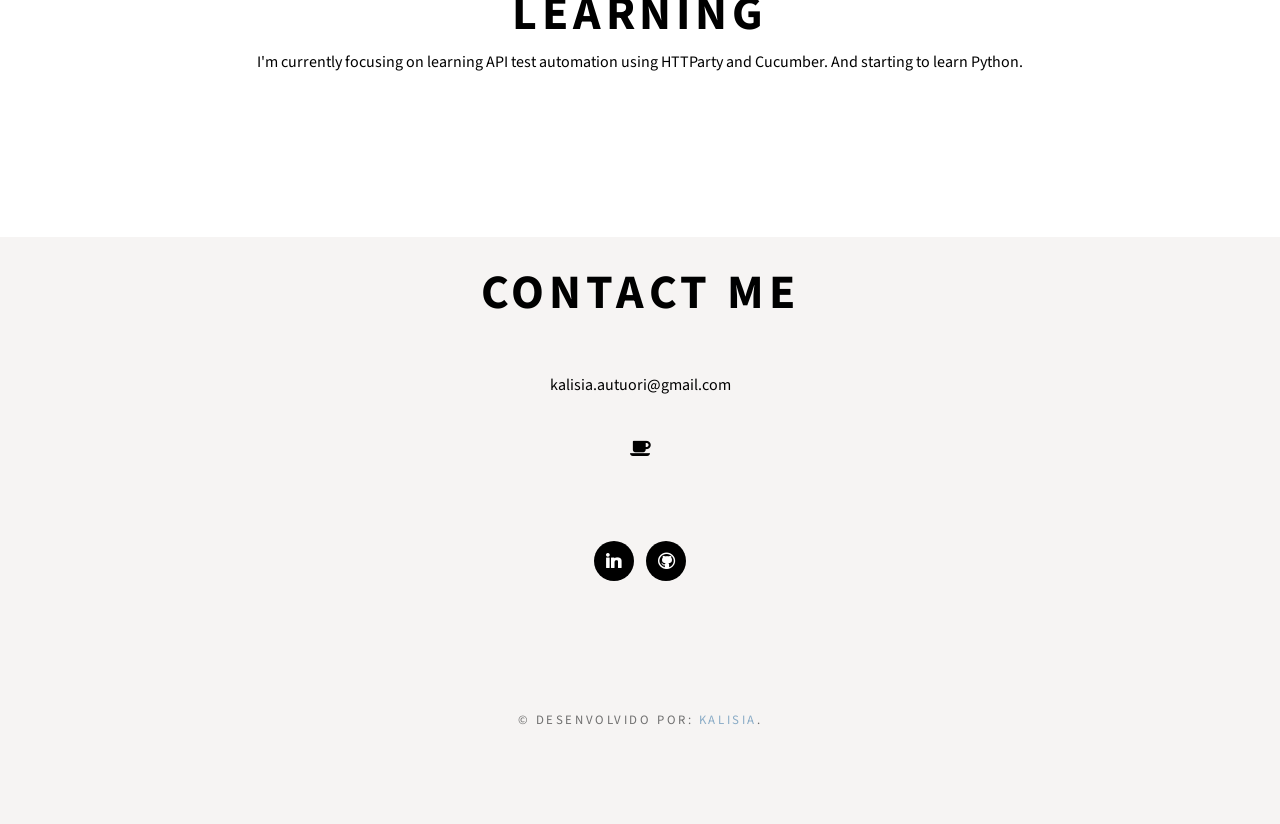
==== commit 3d5988cf: "Update index.html" ====
--- a/index.html
+++ b/index.html
@@ -25,7 +25,7 @@
 		<p>Born in Rio de Janeiro, Brasil.</p>
 		<p>I'm graduated systems analysis and development by Estácio de Sá university.</p>
 		<p>I have B2 english level by EF SET.</p>
-		<p>Currently I'm QA in a squad, my responsibility is to understand the requirements with the team, developing test scenarios to code the automation. I work with web automation. I participate in a project in the company to develop the mobile automation project. In addition, I also do manual tests.</p>
+		<p>Currently I'm looking for a midlevel opportunity for manual and automation tests. Open to working with API tests and databases.</p>
 		<p>I am always learning and sharing knowledge.</p>
 		</div>
 		<div id="sidebar"><a href="#" class="image image-full"><img src="/images/IMG_7427-01.jpeg" alt="" /></a></div>
@@ -40,7 +40,7 @@
 	<div id="featured" class="container">
 		<div class="major">
 			<h2>Comfortable skills</h2>
-			<p>[Cucumber - Capybara] - [Ruby] - [Gherkin - BDD] - [Android Studio - Appium] - [Scrum]</p>
+			<p>[Cucumber] - [Capybara] - [Ruby] - [Gherkin - BDD] - [Android Studio - Appium] - [Scrum]</p>
 			
 		</div>
 		</div>
@@ -70,7 +70,7 @@
 	<div id="featured" class="container">
 		<div class="major">
 			<h2>Learning</h2>
-			<p>I'm currently studying Cypress and Automation with API</p>
+			<p>I'm currently focusing on learning API test automation using HTTParty and Cucumber. And starting to learn Python.</p>
 			
 			
 		</div>
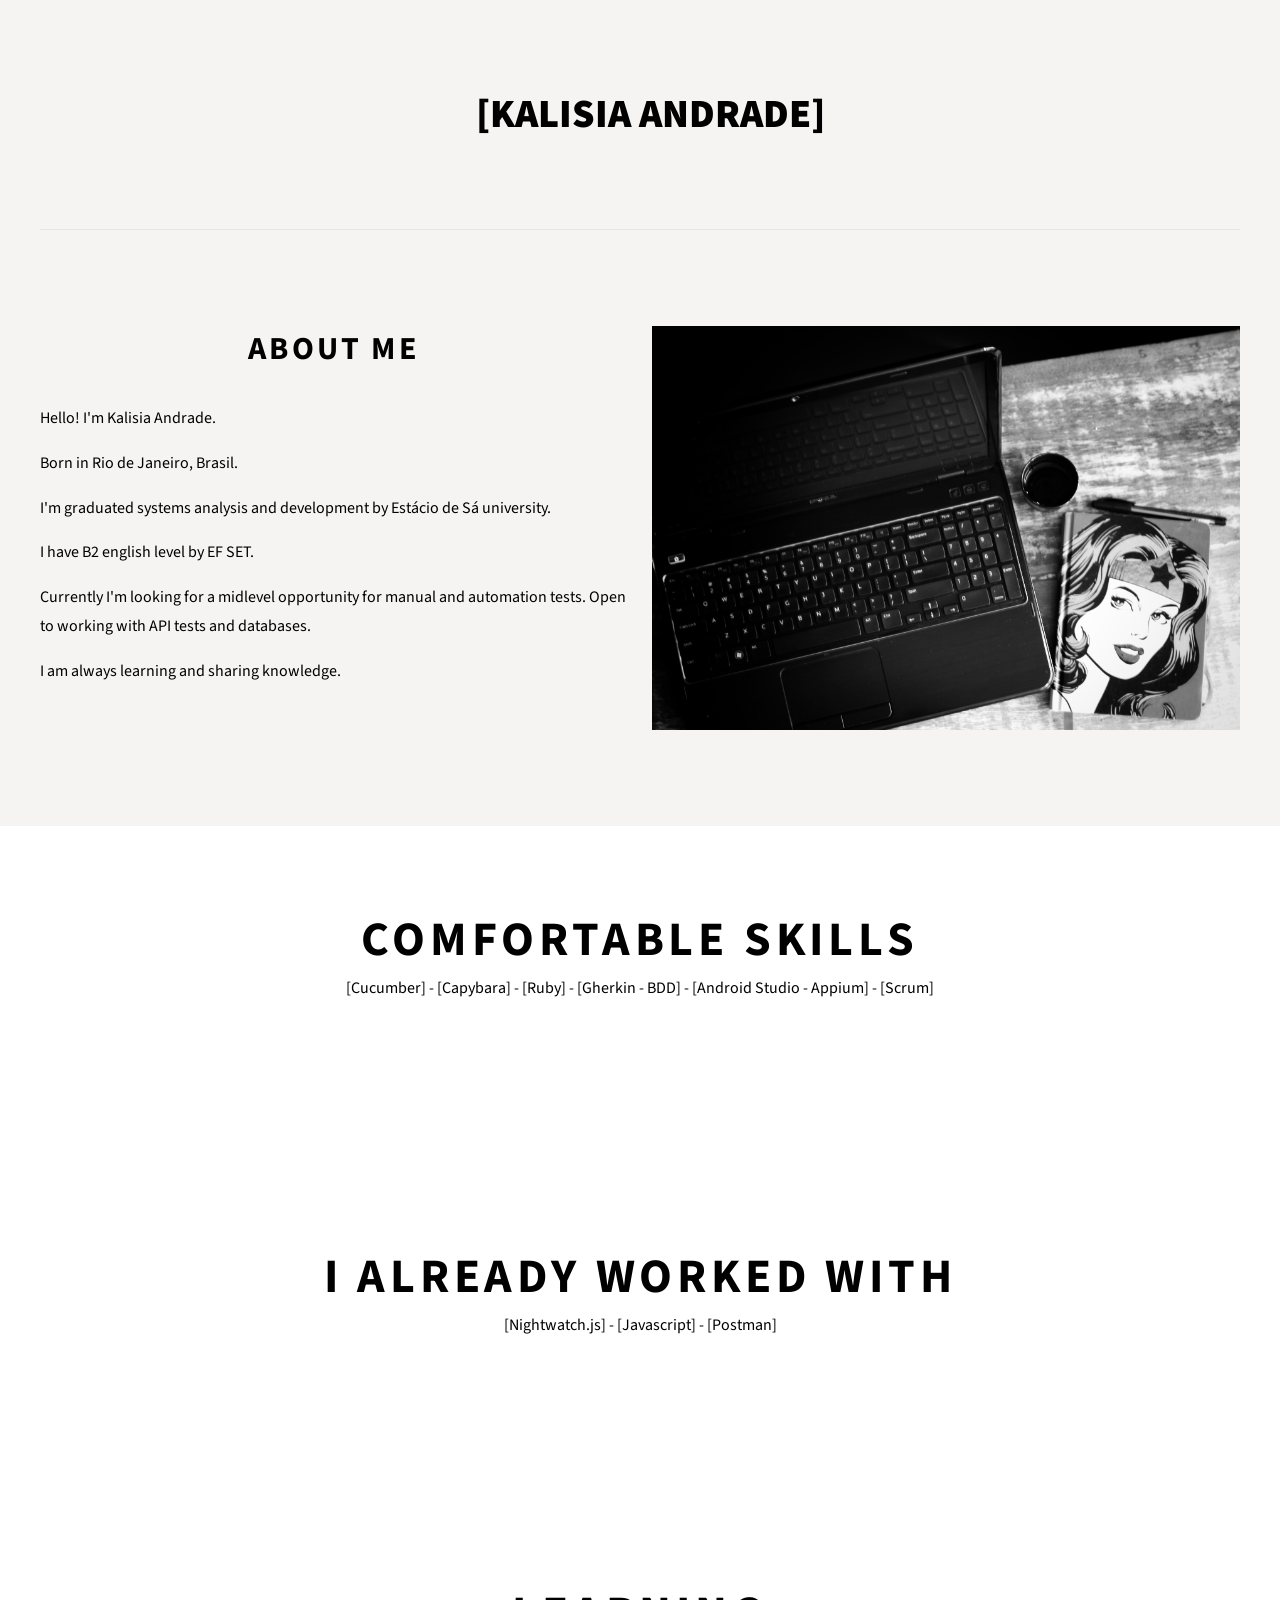
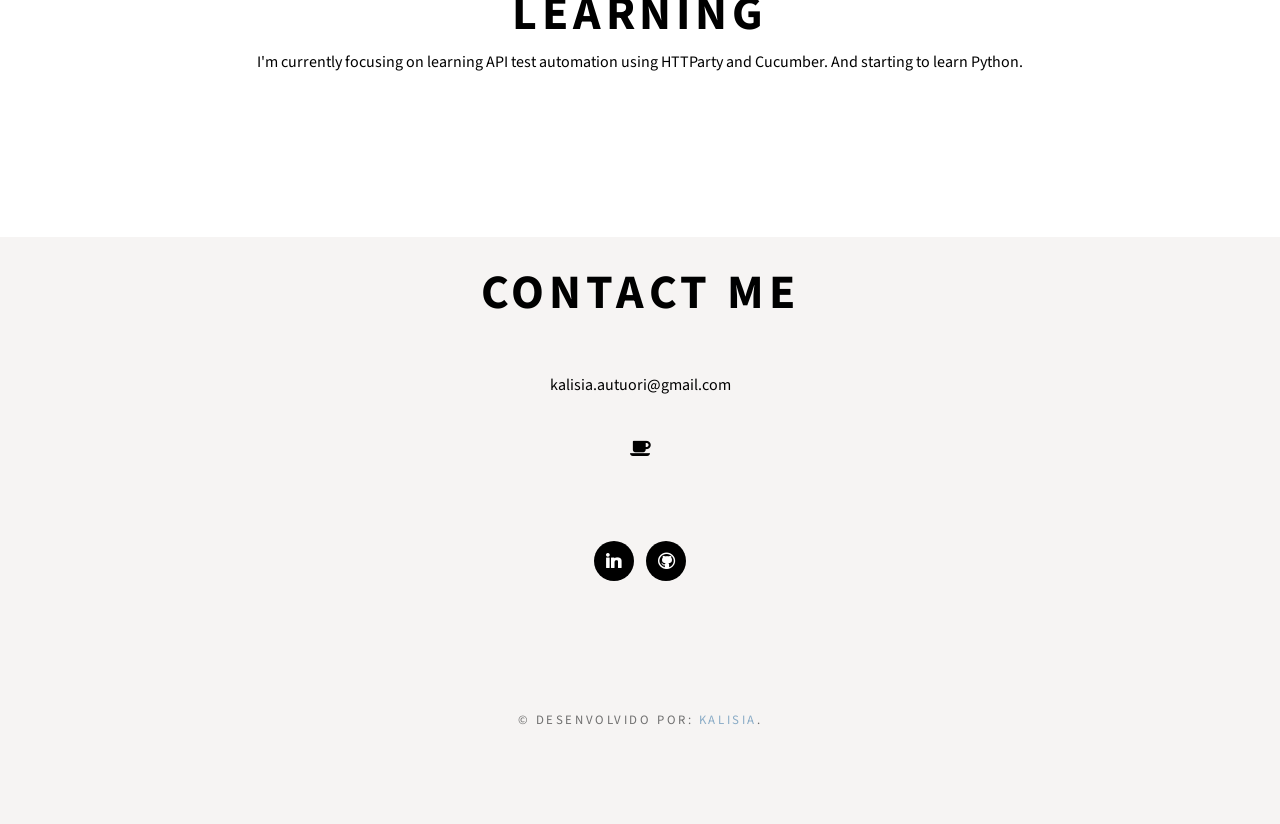
==== commit aac75b8d: "Update index.html" ====
--- a/index.html
+++ b/index.html
@@ -21,7 +21,7 @@
 		<div class="title">
 			<h2>About me</h2>
 		</div>
-		<p>Hi guys! I'm Kalisia Andrade.</p>
+		<p>Hello! I'm Kalisia Andrade.</p>
 		<p>Born in Rio de Janeiro, Brasil.</p>
 		<p>I'm graduated systems analysis and development by Estácio de Sá university.</p>
 		<p>I have B2 english level by EF SET.</p>
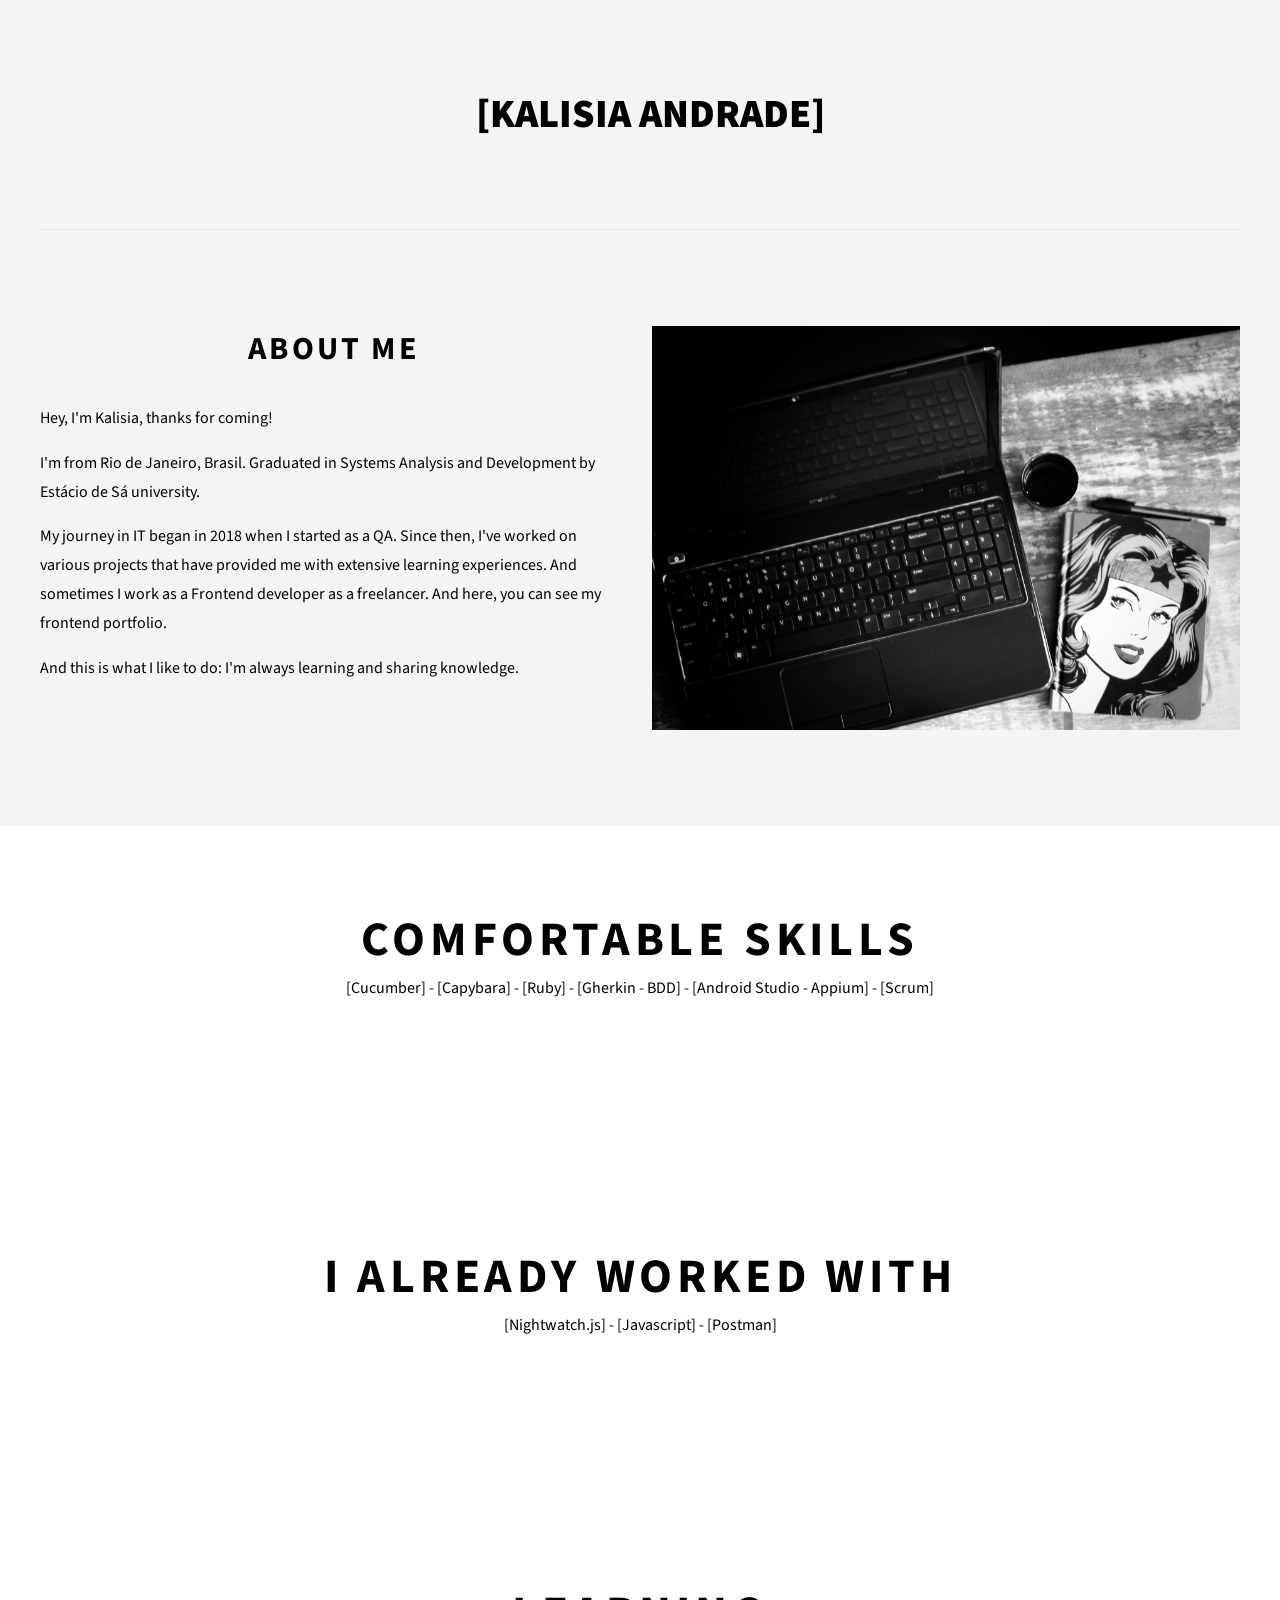
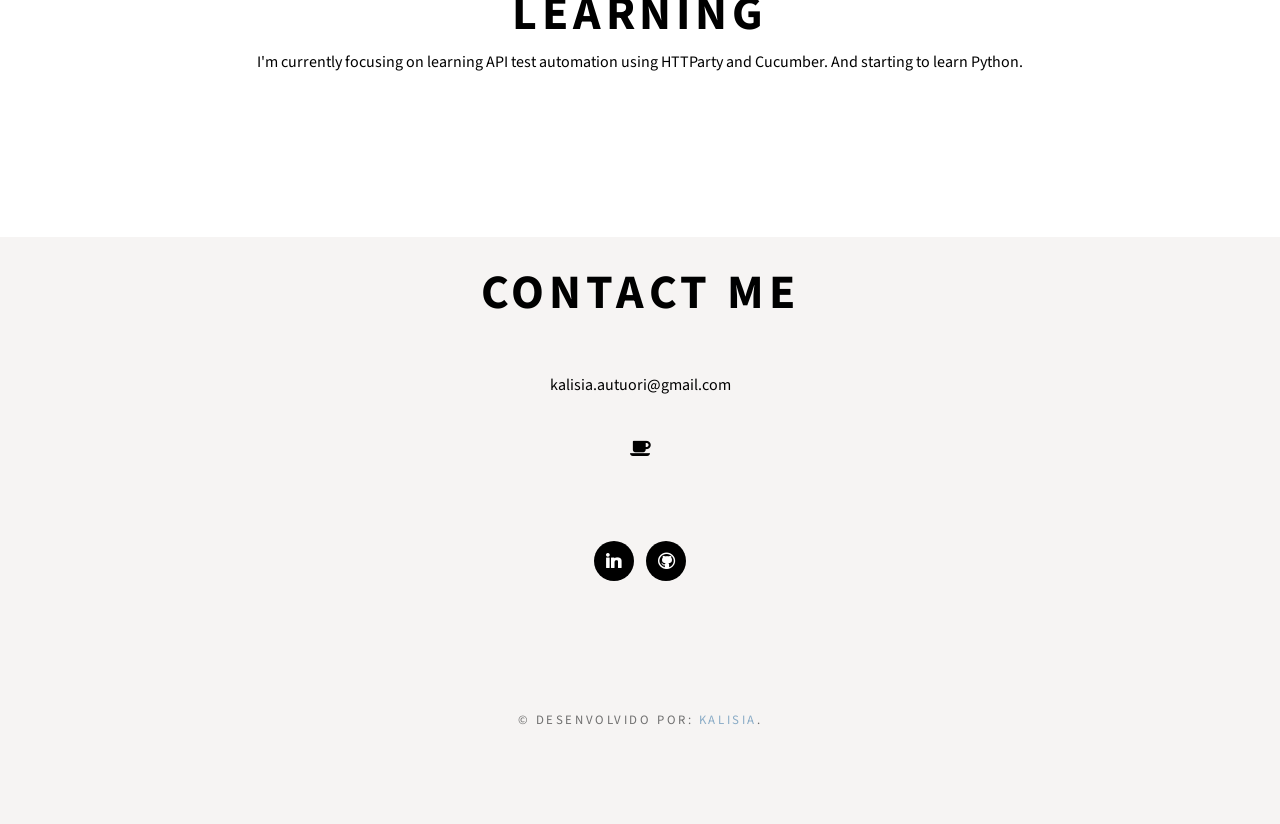
==== commit d9f34f18: "Update index.html" ====
--- a/index.html
+++ b/index.html
@@ -21,12 +21,10 @@
 		<div class="title">
 			<h2>About me</h2>
 		</div>
-		<p>Hello! I'm Kalisia Andrade.</p>
-		<p>Born in Rio de Janeiro, Brasil.</p>
-		<p>I'm graduated systems analysis and development by Estácio de Sá university.</p>
-		<p>I have B2 english level by EF SET.</p>
-		<p>Currently I'm looking for a midlevel opportunity for manual and automation tests. Open to working with API tests and databases.</p>
-		<p>I am always learning and sharing knowledge.</p>
+		<p>Hey, I'm Kalisia, thanks for coming!</p>
+		<p>I'm from Rio de Janeiro, Brasil. Graduated in Systems Analysis and Development by Estácio de Sá university.</p>
+		<p>My journey in IT began in 2018 when I started as a QA. Since then, I've worked on various projects that have provided me with extensive learning experiences. And sometimes I work as a Frontend developer as a freelancer. And here, you can see my frontend portfolio.</p>
+		<p>And this is what I like to do: I'm always learning and sharing knowledge.</p>
 		</div>
 		<div id="sidebar"><a href="#" class="image image-full"><img src="/images/IMG_7427-01.jpeg" alt="" /></a></div>
 </div>
